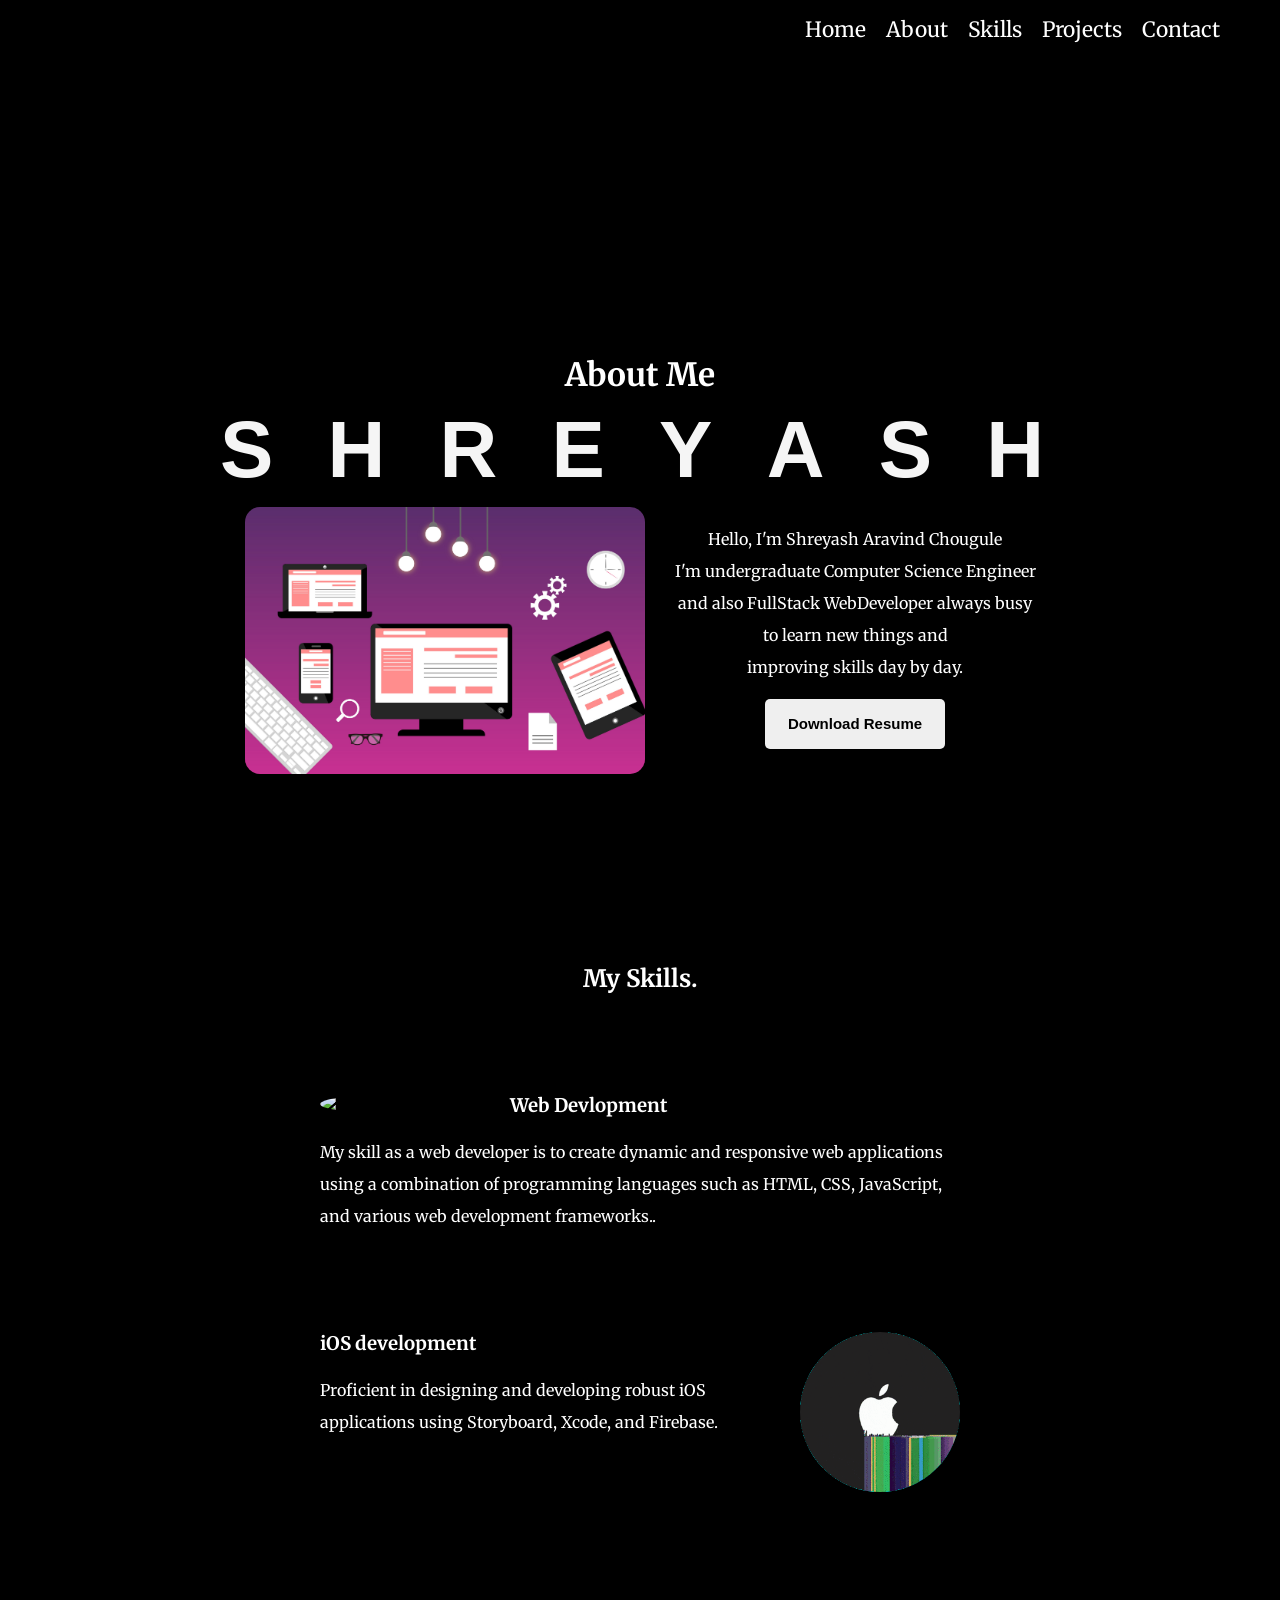
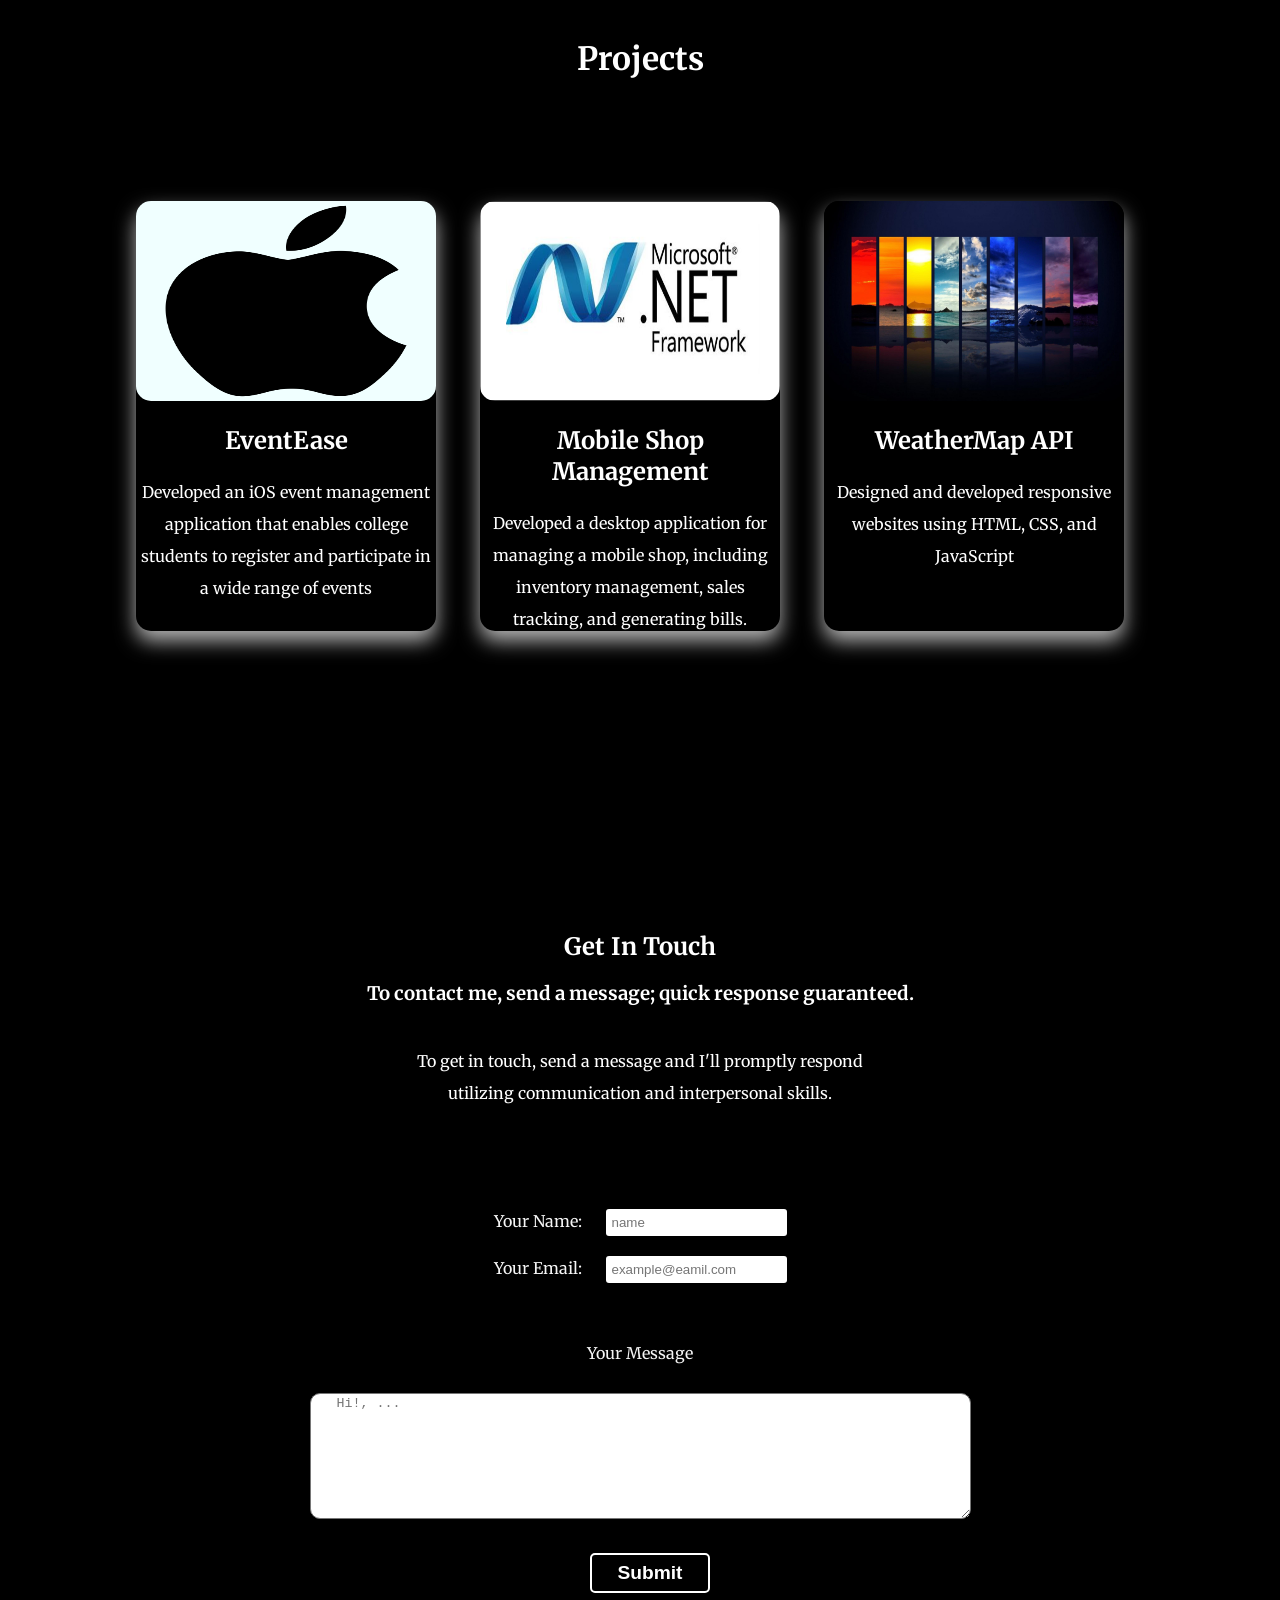
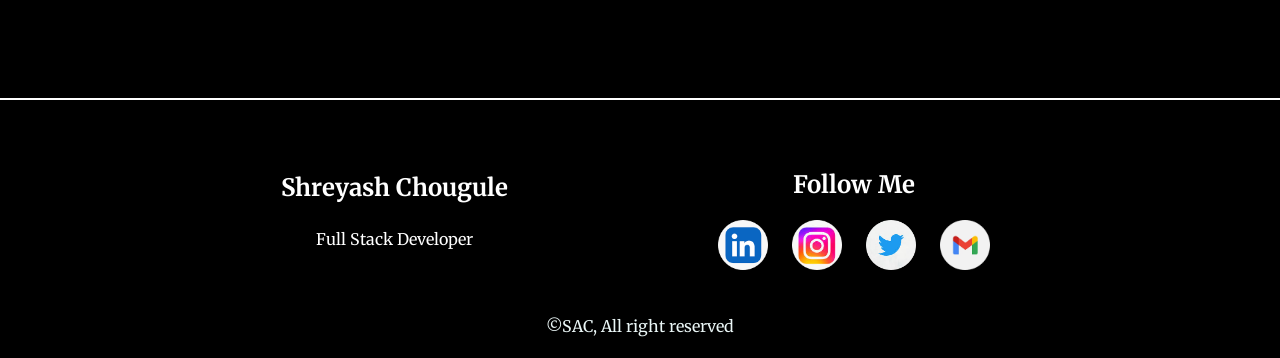
==== index.html @ 2403fd47 "files added" ====
<!DOCTYPE html>
<html lang="en">
<head>
    <meta charset="UTF-8">
    <title>SAC1080</title>
    <link rel="stylesheet" href="styles/styl.css">
    <link rel="icon" href="images/sac.png">
    
    <link rel="preconnect" href="https://fonts.googleapis.com">
<link rel="preconnect" href="https://fonts.gstatic.com" crossorigin>
<link href="https://fonts.googleapis.com/css2?family=Merriweather&family=Montserrat&family=Sacramento&display=swap" rel="stylesheet">
</head>

<body>
 
  <header>
    <div class="headClass">
    <h2 id="headHead">Shreyash</h2>
  <nav>
  <a href="#">Home</a>
  <a href="#aboutME" class="smooth-scroll">About</a>
  <a href="#skills"  class="smooth-scroll">Skills</a>
  <a href="#projects"  class="smooth-scroll"> Projects</a>
  <a href="#contact-me"  class="smooth-scroll">Contact</a>
</nav>
</div>
  </header>

<div class="smoke">
  <section >
    <video src="smoke.mp4" autoplay muted ></video>
    <h1>
        <span>S</span>
        <span>H</span>
        <span>R</span>
        <span>E</span>
        <span>Y</span>
        <span>A</span>
        <span>S</span>
        <span>H</span>
    </h1>
  </section>
</div>

    <div class="middle_container" id="aboutME">
      <div class="aboutme" >
        <h1>About Me</h1>
        <div class="Aboutimgesc ">
          <img  src="images/About_Default.jpg" id="AboutIMG"  alt="About_Default_IMage">
        <div class="btn_para">
          <p>Hello, I'm Shreyash Aravind Chougule <br> I'm undergraduate Computer Science Engineer <br>and also FullStack WebDeveloper always busy <br>to learn new things and <br>improving skills day by day.</p>
          <a href="Resume-Shreyash-Chougule.pdf" download="Resume-Shreyash-Chougule">
            <button type="button" class="btn">Download Resume</button>
          </a>
</div>
</div>
        
      </div>
            

            <div class="skills" id="skills">
              <h2>My Skills.</h2>
              <div class="skill-row">
                <img class="webimg" src="https://i.giphy.com/media/2ikwIgNrmPZICNmRyX/giphy.webp" alt="Web img" width="256px">
                <h3>Web Devlopment</h3>
                <p>My skill as a web developer is to create dynamic and responsive web applications using a combination of programming languages such as HTML, CSS, JavaScript, and various web development frameworks..</p>
              </div>
              <div class="skill-row">
                <img class="iosandroid" src="images/output-onlinegiftools.gif" alt="">
                <h3> iOS development</h3>
                <p>Proficient in designing and developing robust iOS applications using Storyboard, Xcode, and Firebase.</p>
              </div>
            </div>

           <div class="projects" id="projects">
            <h1>Projects</h1>
              <a href="https://github.com/shreyash1080"> <div class="project-container">
              <img src="images/appleLogo.png" alt="apple" class="appleimg">
              <h2>EventEase</h2>
              <p>Developed an iOS event management application that enables college students to register and participate in a wide range of events</p>
              </div>
             </a>

             <a href="https://github.com/shreyash1080"> <div class="project-container">
              <img src="images/net.png" alt="apple" class="appleimg">
              <h2>Mobile Shop Management</h2>
              <p>Developed a desktop application for managing a mobile
                shop, including inventory management, sales tracking, and
                generating bills.</p>
              </div>
             </a>

             <a href="https://shreyash1080.github.io/Weather_API/"> <div class="project-container">
              <img src="images/weather.jpg" alt="apple" class="appleimg">
              <h2>WeatherMap API</h2>
              <p>Designed and developed responsive websites using HTML, CSS, and
                JavaScript</p>
              </div>
             </a>
           </div>
        
           

                   
            <div class="contact-me" id="contact-me">
              <h2>Get In Touch</h2>
              <h3>To contact me, send a message; quick response guaranteed.</h3>
              <p class="contact-messege">To get in touch, send a message and I'll promptly respond utilizing communication and interpersonal skills.</p>
                         <div class = "inputFromUser">
                      <form action="mailto:shreyashchougule1080@gmail.com" method="post" enctype="text/plain">
                      
                      
                      <div class="finputsec">
                        <label>Your Name:</label>
                      <input type="text" 
                             name="your Name" 
                             value=""
                             placeholder="name"><br>
                      <label >Your Email: </label>
                      <input type="email" 
                            name="Your email"
                             value=""
                             placeholder="example@eamil.com"
                             ><br>
                            </div>
                      <label class="yourMes">Your Message</label><br>
                      <textarea 
                      name="Your Message" 
                      rows="8" cols="80"
                      placeholder="   Hi!, ..."
                      ></textarea><br>
                      <input type="submit" name="" class="button-submit"><br>
                  </div>        
            </div>
          
    
     
        </div>

        <footer>

    <div class="bottom_container-top">
    <div class="footer-name">
      <h2>Shreyash Chougule</h2>
      <p>Full Stack Developer</p>
    </div>
      <div class="bottom-container">
        <h2>Follow Me</h2>
        <a href="https://www.linkedin.com/in/shreyash-chougule/"><img src="images/images/linkedin-modified.png" alt="instagram" style="width:50px"></a>
        <a href="https://www.instagram.com/shreyash_chougule_1080/"><img src="images/images/insta-modified.png" alt="instagram"style="width:50px"></a>
        <a href="https://twitter.com/SAC1080"><img src="images/images/twiiter-modified.png" alt="images/instagram" style="width:50px"></a>
        <a href="mailto:shreyashchougule1080@gmail.com?subject=Inquiry&body=Hello%20Shreyash!"><img src="images/images/download-modified.png" alt="gmail" style="width:50px"></a>
                    
                  </div>
                 
    </div>

    <p class="copyright">©SAC, All right reserved</p>

    </footer>

</body>
</html>
---- styles/styl.css ----
body {
    margin: 0;
    text-align: center;
    font-family: 'Merriweather', sans-serif;
    background-color: #000;
    overflow-x: hidden; /* Hide horizontal scrollbar */
}

h1, h2, h3, p {
    color: white;
}


.headClass {
    width: 100%;
    background-color: black;
    display: flex; /* Add flex display to align children horizontally */
    justify-content: space-between; /* Use space-between to separate h2 and nav on opposite ends */
    align-items: center; /* Vertically center align items */
    position: fixed;
    z-index: 1;
}

nav, .headClass {
    font-size: 21px;
    display: flex;
    justify-content: flex-end;
    padding-right: 50px;
}

a {
    color: white;
    font-weight: 400;
    text-decoration: none;
}

nav a:hover {
    font-size: 25px;
    font-weight: 600;
}

#headHead {
    color: white;
    font-family: cursive;
    font-size: 21px;
    margin-right: 870px;
}

.introduction {
    display: flex;
    flex-direction: row-reverse;
    width: 50%;
    margin: 100px auto 100px auto;
    text-align: left;
}


.webtopimg {
    float: left;
    margin-right: 30px;
}

.webimg {
    width: 25%;
    border-radius: 70%;
    float: left;
    margin-right: 30px;
}

.iosandroid {
    border-radius: 200%;
    width: 25%;
    margin-left: 30px;
    float: right;
}


p {
    line-height: 2;
}

.skill-row {
    width: 50%;
    margin: 100px auto 100px auto;
    text-align: left;
}

.intro {
    margin: auto;
    width: 30%;
}

a {
    margin: 10px 10px;
}

.middle_container {
    margin: 100px 0;
}







.contact-messege {
    width: 40%;
    margin: 40px auto 60px; /*top lr bottom*/
}

.copyright {
    color: #EAF6F6;
}


#web-img {
    width: 300px;
}

/*
.btn {

    background: #11cdd4;
   
    background-image: -webkit-linear-gradient(top, #11cdd4, #11999a);
    background-image: -moz-linear-gradient(top, #11cdd4, #11999a);
    background-image: -ms-linear-gradient(top, #11cdd4, #11999a);
    background-image: -o-linear-gradient(top, #11cdd4, #11999a);
    background-image: linear-gradient(to bottom, #11cdd4, #11999a);
    -webkit-border-radius: 28;
    -moz-border-radius: 28;
    border-radius: 28px;
    font-family:'Montsarrat',sans-serif ;
    color: #ffffff;
    
    font-size: 20px;
    padding: 10px 20px 10px 20px;
    margin: auto auto 50px 50px;
    text-decoration: none;
  }
  
  .btn:hover {
    background: #30ec3b;
    background-image: -webkit-linear-gradient(top, #30ec3b, #2bc4ad);
    background-image: -moz-linear-gradient(top, #30ec3b, #2bc4ad);
    background-image: -ms-linear-gradient(top, #30ec3b, #2bc4ad);
    background-image: -o-linear-gradient(top, #30ec3b, #2bc4ad);
    background-image: linear-gradient(to bottom, #30ec3b, #2bc4ad);
    text-decoration: none;   
  }*/

.smoke * {
    margin: 0;
    padding: 0;
    box-sizing: border-box;
}


.smoke video {
    object-fit: cover;
}

.smoke section {
    background: #000;
}

.smoke h1 {
    position: absolute;
    top: 50%;
    transform: translateY(-50%);
    width: 100%;
    text-align: center;
    letter-spacing: 1rem;
    text-transform: uppercase;
    color: #f5f5f5;
    font-size: 5em;
    font-family: sans-serif;
}

    .smoke h1 span {
        display: inline-block;
        animation: animate 1s ease-in-out;
    }

@keyframes animate {
    0% {
        opacity: 0%;
        transform: rotateY(90deg);
        filter: blur(10px);
    }

    100% {
        opacity: 1;
        transform: rotateY(0deg);
        filter: blur(0px);
    }
}

h1 span:nth-child(1) {
    animation-delay: 0.6s;
}

h1 span:nth-child(2) {
    animation-delay: 1s;
}

h1 span:nth-child(3) {
    animation-delay: 1.7s;
}

h1 span:nth-child(4) {
    animation-delay: 2.3s;
}

h1 span:nth-child(5) {
    animation-delay: 2.7s;
}

h1 span:nth-child(6) {
    animation-delay: 3.2s;
}

h1 span:nth-child(7) {
    animation-delay: 3.7s;
}

h1 span:nth-child(8) {
    animation-delay: 4s;
}


.bottom_container-top {
    background-color: #000;
    border: 2px solid white;
    border-width: 2px 0px 0px 0px;
    padding: 50px 0 20px;
    display: flex;
    justify-content: center;
    align-items: center;
}

#AboutIMG {
    width: 400px;
    border-radius: 15px;
    margin-right: 10px;
    margin-right: 30px;
}

.Aboutimgesc {
    display: flex;
    justify-content: center;
    margin-bottom: 90px;
}

.aboutme h1 {
    padding-bottom: 90px;
}

.headClass {
    padding-bottom: 40px;
}

html {
    scroll-behavior: smooth;
}

.btn {
    width: 180px;
    height: 50px;
    border-radius: 5px;
    border: none;
    font-size: 15px;
    font-weight: 700;
}

.projects h1 {
    padding-bottom: 100px;
}

.project-container {
    width: 300px;
    height: 430px;
    border-radius: 15px;
    box-shadow: 0px 10px 20px rgba(255, 255, 255, 0.7);
    display: inline-block;
    vertical-align: top;
    margin-right: 20px;
    margin-bottom: 200px;
}

    /* Add this CSS class to the second project container */
    .project-container:nth-child(2) {
        margin-top: -200px; /* Move the second container up by 40px */
    }

.appleimg {
    width: 300px;
    height: 200px;
    background-color: azure;
    border-radius: 15px;
}

#aboutME, #skills, #projects, .contact-me {
    padding-top: 80px; /* Adjust this value as needed */
}

label {
    color: #f5f5f5;
}

.bottom-container {
    margin-left: 200px;
}

input {
    margin: 0px 0px 5px 20px;
    border-radius: 3px;
    border: none;
}


textarea {
    border-radius: 10px;
}

.button-submit {
    border: 2px solid white;
    border-radius: 5px;
    width: 120px;
    height: 40px;
    background-color: #000;
    color: white;
    font-size: larger;
    font-weight: 700;
}

.finputsec {
    padding: 40px;
}

    .finputsec input[type="text"],
    .finputsec input[type="email"] {
        padding: 6px;
        margin-bottom: 20px;
    }


.inputFromUser textarea {
    margin: 30px;
}
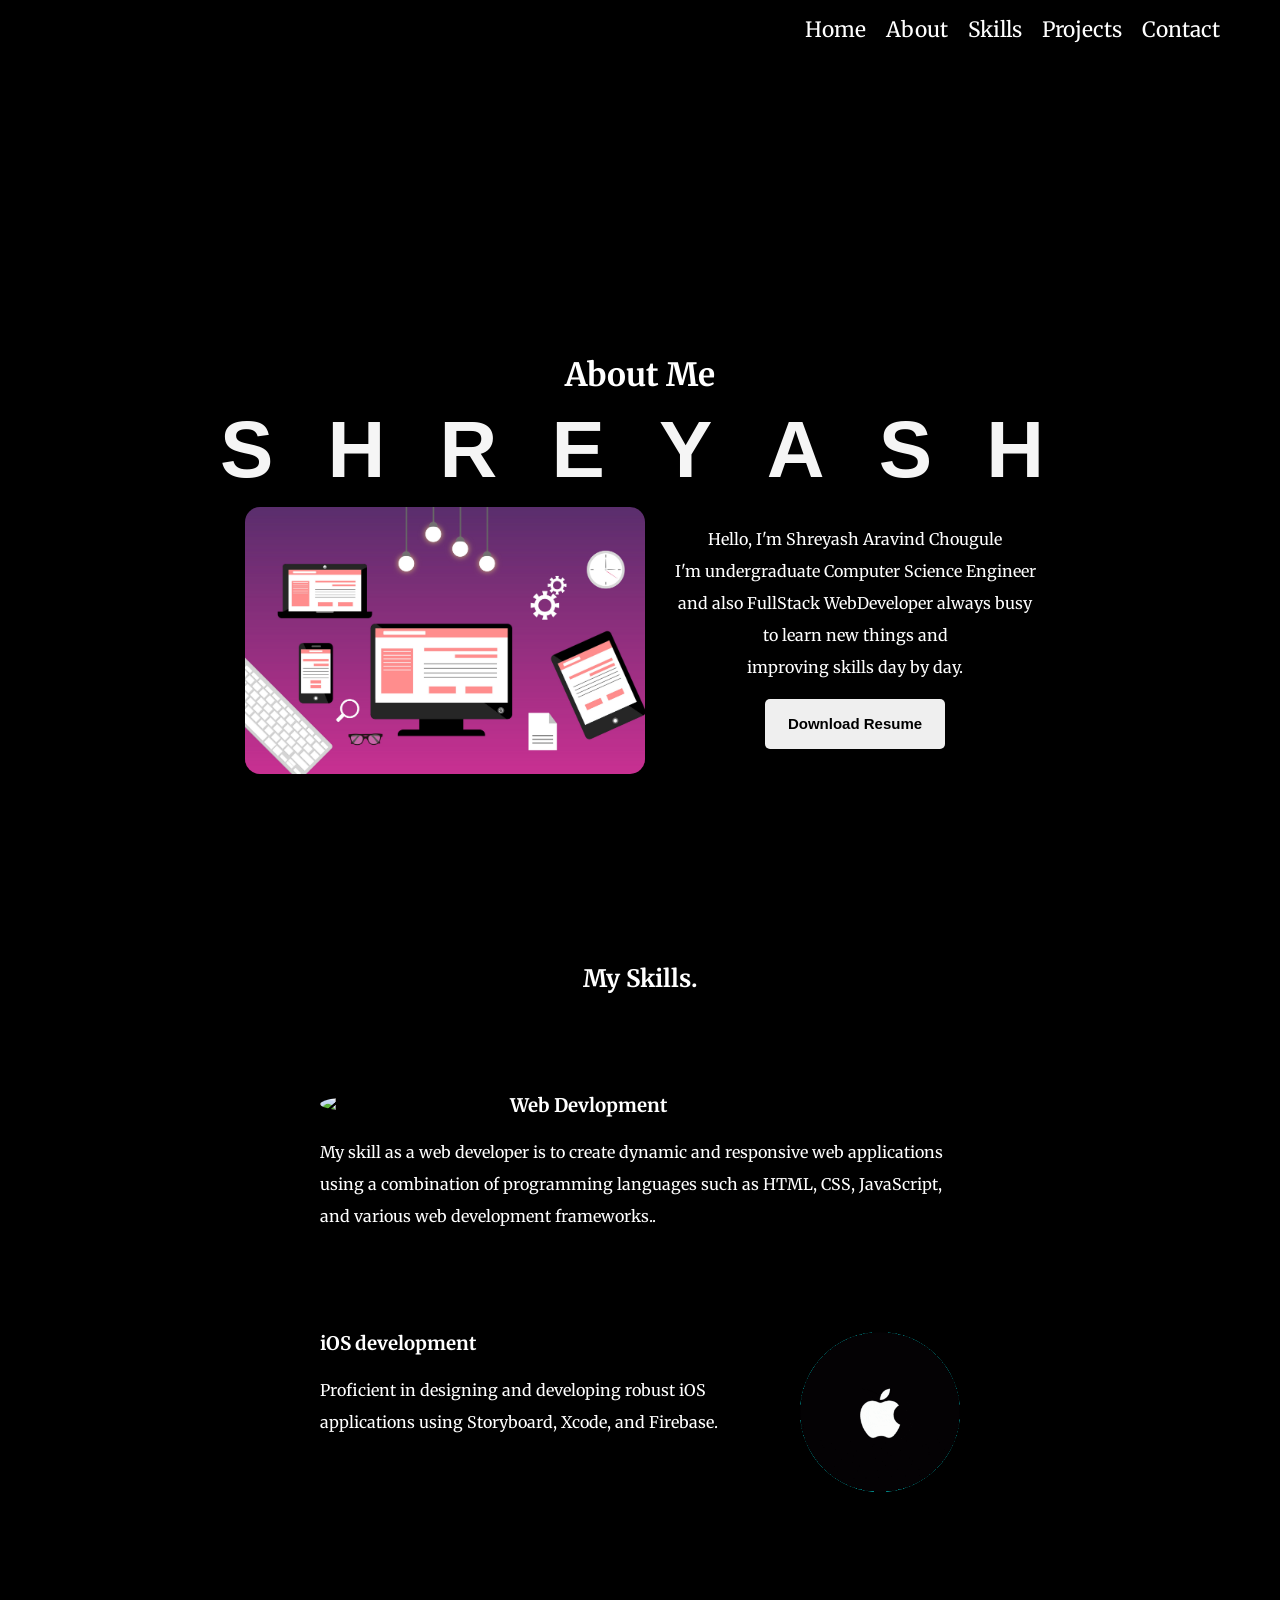
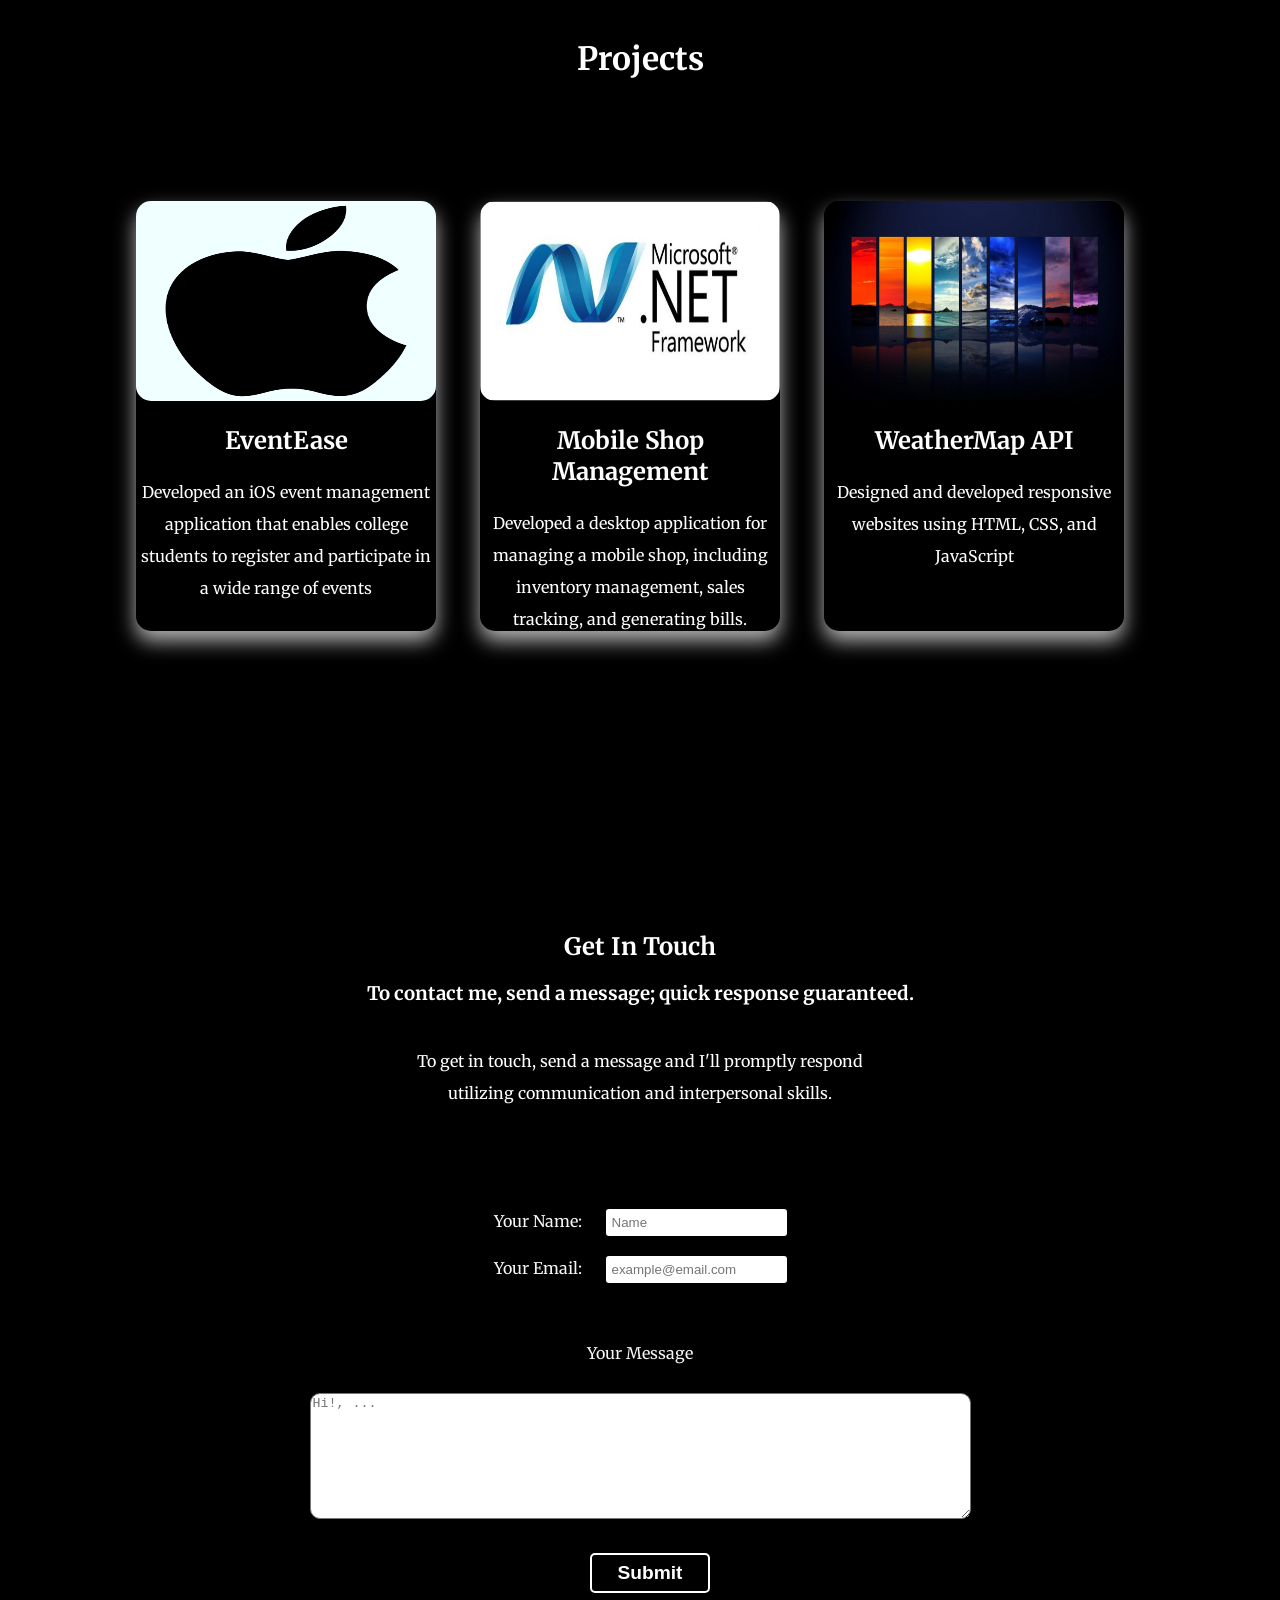
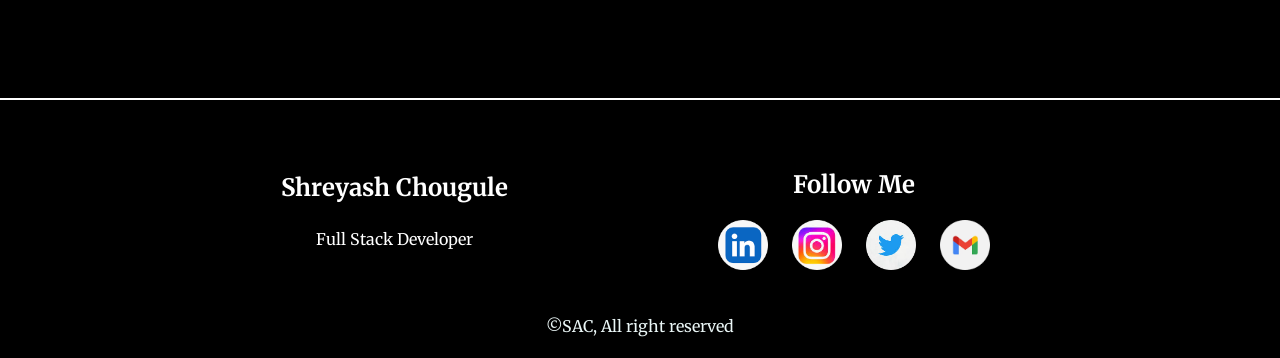
==== commit db887c07: "Update index.html" ====
--- a/index.html
+++ b/index.html
@@ -110,25 +110,22 @@
                       <form action="mailto:shreyashchougule1080@gmail.com" method="post" enctype="text/plain">
                       
                       
-                      <div class="finputsec">
-                        <label>Your Name:</label>
-                      <input type="text" 
-                             name="your Name" 
-                             value=""
-                             placeholder="name"><br>
-                      <label >Your Email: </label>
-                      <input type="email" 
-                            name="Your email"
-                             value=""
-                             placeholder="example@eamil.com"
-                             ><br>
-                            </div>
-                      <label class="yourMes">Your Message</label><br>
-                      <textarea 
-                      name="Your Message" 
-                      rows="8" cols="80"
-                      placeholder="   Hi!, ..."
-                      ></textarea><br>
+                        <div class="finputsec">
+                          <label for="yourName">Your Name:</label>
+                          <input type="text" id="yourName" name="yourName" value="" placeholder="Name"><br>
+                          
+                          <label for="yourEmail">Your Email:</label>
+                          <input type="email" id="yourEmail" name="yourEmail" value="" placeholder="example@email.com"><br>
+                        </div>
+                        
+                        <label class="yourMes" for="yourMessage">Your Message</label><br>
+                        <textarea 
+                          id="yourMessage"
+                          name="yourMessage" 
+                          rows="8" 
+                          cols="80"
+                          placeholder="Hi!, ..."
+                        ></textarea><br>
                       <input type="submit" name="" class="button-submit"><br>
                   </div>        
             </div>
@@ -160,4 +157,4 @@
     </footer>
 
 </body>
-</html>+</html>
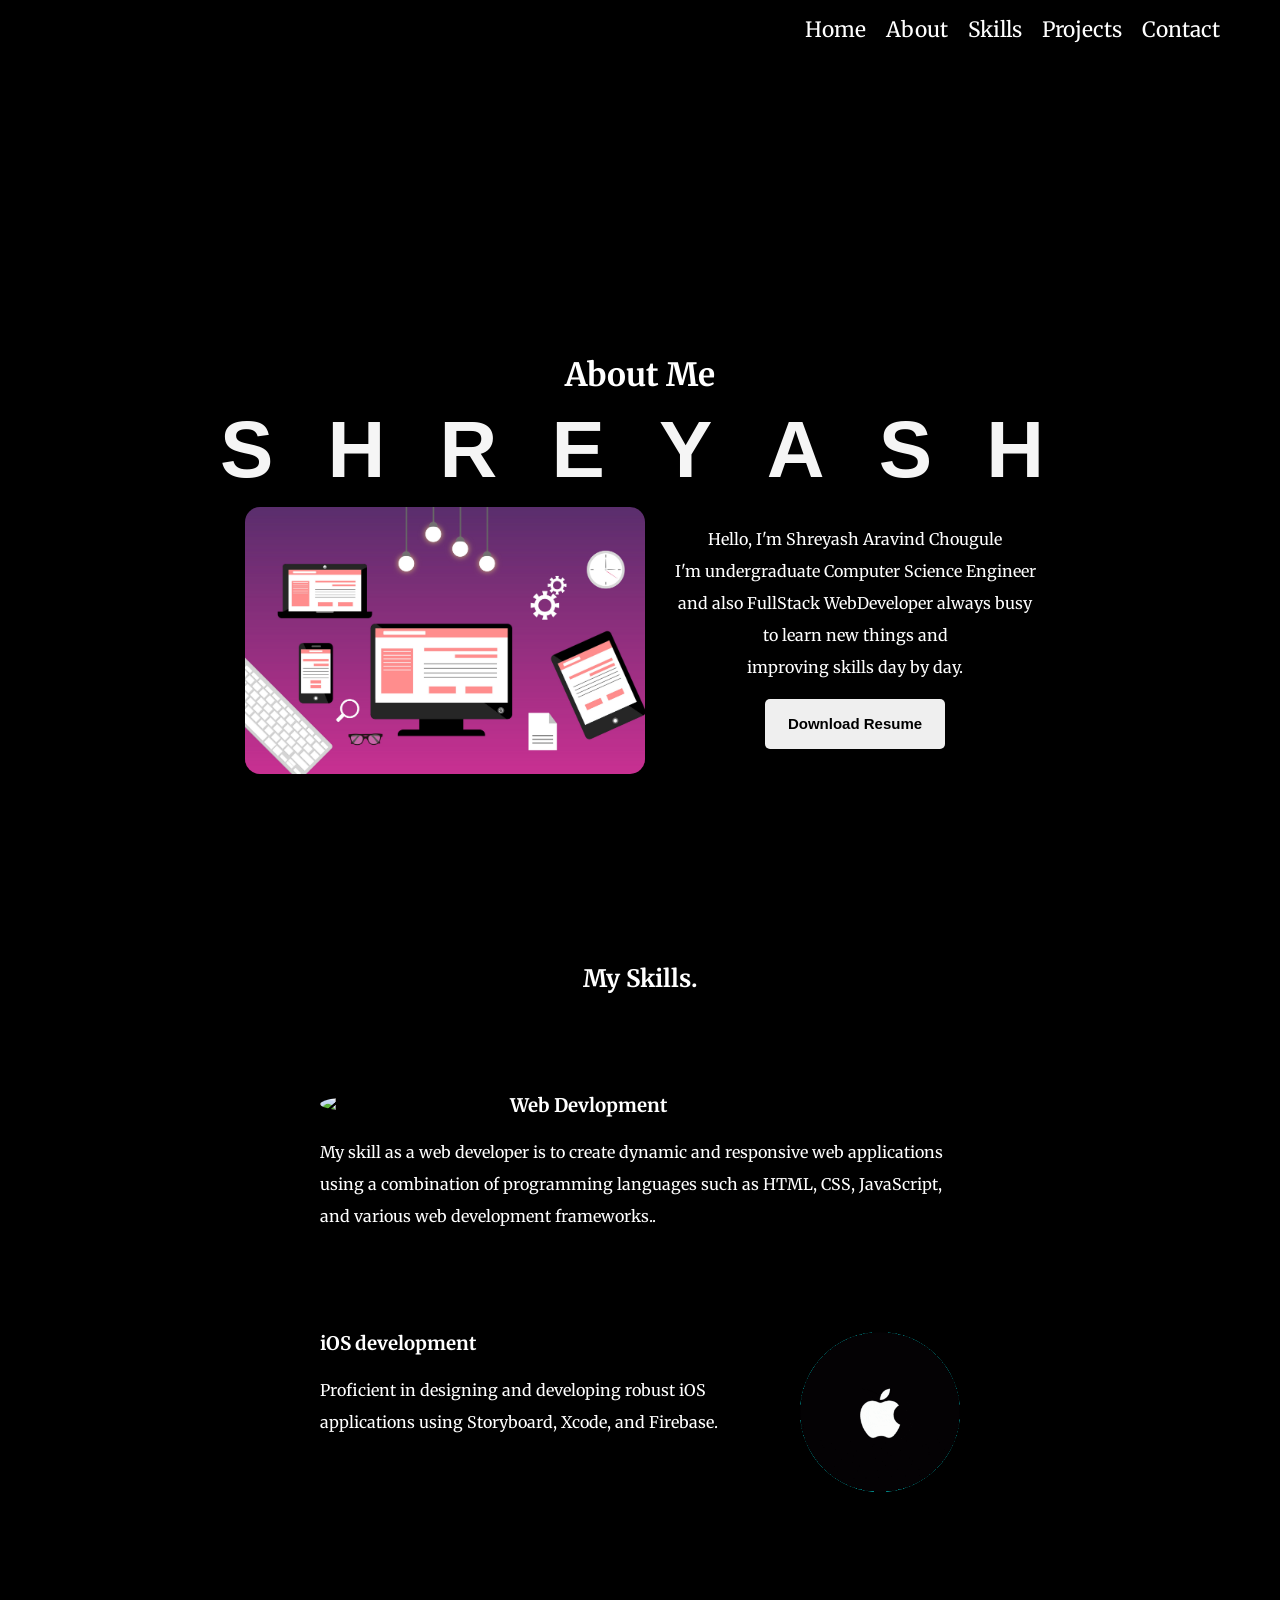
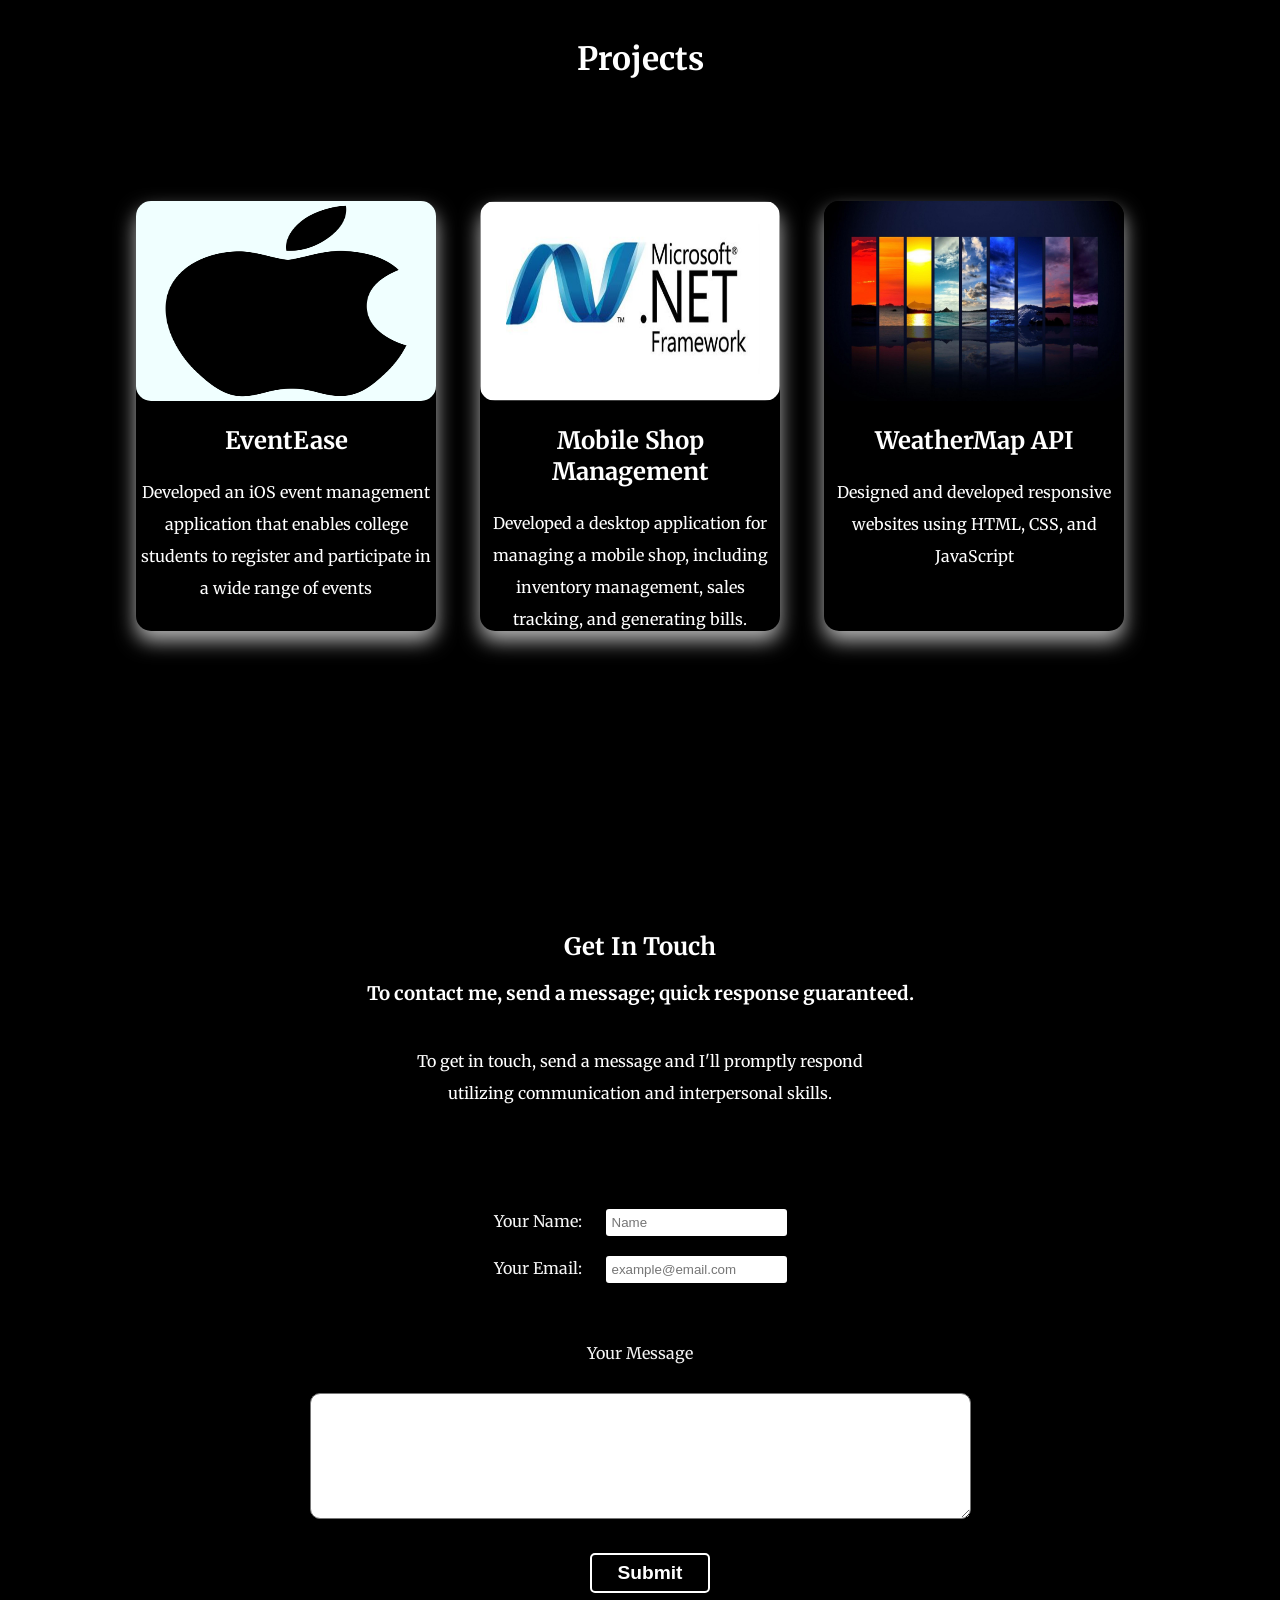
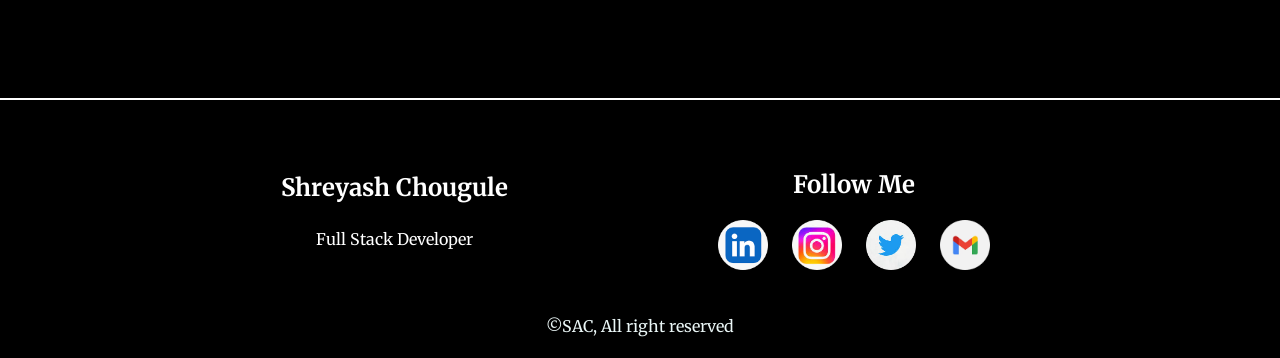
==== commit e45aa5e9: "Update index.html" ====
--- a/index.html
+++ b/index.html
@@ -1,160 +1,240 @@
 <!DOCTYPE html>
 <html lang="en">
-<head>
-    <meta charset="UTF-8">
-    <title>SAC1080</title>
-    <link rel="stylesheet" href="styles/styl.css">
-    <link rel="icon" href="images/sac.png">
-    
-    <link rel="preconnect" href="https://fonts.googleapis.com">
-<link rel="preconnect" href="https://fonts.gstatic.com" crossorigin>
-<link href="https://fonts.googleapis.com/css2?family=Merriweather&family=Montserrat&family=Sacramento&display=swap" rel="stylesheet">
-</head>
+   
+   <head>
+      <meta charset="UTF-8">
+      <title>
+         SAC1080
+      </title>
+      <link rel="stylesheet" href="styles/styl.css">
+      <link rel="icon" href="images/sac.png">
+      <link rel="preconnect" href="https://fonts.googleapis.com">
+      <link rel="preconnect" href="https://fonts.gstatic.com" crossorigin>
+      <link href="https://fonts.googleapis.com/css2?family=Merriweather&family=Montserrat&family=Sacramento&display=swap"
+      rel="stylesheet">
+   </head>
+   
+   <body>
+      <header>
+         <div class="headClass">
+            <h2 id="headHead">
+               Shreyash
+            </h2>
+            <nav>
+               <a href="#">
+                  Home
+               </a>
+               <a href="#aboutME" class="smooth-scroll">
+                  About
+               </a>
+               <a href="#skills" class="smooth-scroll">
+                  Skills
+               </a>
+               <a href="#projects" class="smooth-scroll">
+                  Projects
+               </a>
+               <a href="#contact-me" class="smooth-scroll">
+                  Contact
+               </a>
+            </nav>
+         </div>
+      </header>
+      <div class="smoke">
+         <section>
+            <video src="smoke.mp4" autoplay muted>
+            </video>
+            <h1>
+               <span>
+                  S
+               </span>
+               <span>
+                  H
+               </span>
+               <span>
+                  R
+               </span>
+               <span>
+                  E
+               </span>
+               <span>
+                  Y
+               </span>
+               <span>
+                  A
+               </span>
+               <span>
+                  S
+               </span>
+               <span>
+                  H
+               </span>
+            </h1>
+         </section>
+      </div>
+      <div class="middle_container" id="aboutME">
+         <div class="aboutme">
+            <h1>
+               About Me
+            </h1>
+            <div class="Aboutimgesc ">
+               <img src="images/About_Default.jpg" id="AboutIMG" alt="About_Default_IMage">
+               <div class="btn_para">
+                  <p>
+                     Hello, I'm Shreyash Aravind Chougule
+                     <br>
+                     I'm undergraduate Computer Science Engineer
+                     <br>
+                     and also FullStack WebDeveloper always busy
+                     <br>
+                     to learn new things and
+                     <br>
+                     improving skills day by day.
+                  </p>
+                  <a href="Resume-Shreyash-Chougule.pdf" download="Resume-Shreyash-Chougule">
+                     <button type="button" class="btn">
+                        Download Resume
+                     </button>
+                  </a>
+               </div>
+            </div>
+         </div>
+         <div class="skills" id="skills">
+            <h2>
+               My Skills.
+            </h2>
+            <div class="skill-row">
+               <img class="webimg" src="https://i.giphy.com/media/2ikwIgNrmPZICNmRyX/giphy.webp"
+               alt="Web img" width="256px">
+               <h3>
+                  Web Devlopment
+               </h3>
+               <p>
+                  My skill as a web developer is to create dynamic and responsive web applications
+                  using a combination of programming languages such as HTML, CSS, JavaScript,
+                  and various web development frameworks..
+               </p>
+            </div>
+            <div class="skill-row">
+               <img class="iosandroid" src="images/output-onlinegiftools.gif" alt="">
+               <h3>
+                  iOS development
+               </h3>
+               <p>
+                  Proficient in designing and developing robust iOS applications using Storyboard,
+                  Xcode, and Firebase.
+               </p>
+            </div>
+         </div>
+         <div class="projects" id="projects">
+            <h1>
+               Projects
+            </h1>
+            <a href="https://github.com/shreyash1080">
+               <div class="project-container">
+                  <img src="images/appleLogo.png" alt="apple" class="appleimg">
+                  <h2>
+                     EventEase
+                  </h2>
+                  <p>
+                     Developed an iOS event management application that enables college students
+                     to register and participate in a wide range of events
+                  </p>
+               </div>
+            </a>
+            <a href="https://github.com/shreyash1080">
+               <div class="project-container">
+                  <img src="images/net.png" alt="apple" class="appleimg">
+                  <h2>
+                     Mobile Shop Management
+                  </h2>
+                  <p>
+                     Developed a desktop application for managing a mobile shop, including
+                     inventory management, sales tracking, and generating bills.
+                  </p>
+               </div>
+            </a>
+            <a href="https://shreyash1080.github.io/Weather_API/">
+               <div class="project-container">
+                  <img src="images/weather.jpg" alt="apple" class="appleimg">
+                  <h2>
+                     WeatherMap API
+                  </h2>
+                  <p>
+                     Designed and developed responsive websites using HTML, CSS, and JavaScript
+                  </p>
+               </div>
+            </a>
+         </div>
+         <div class="contact-me" id="contact-me">
+            <h2>
+               Get In Touch
+            </h2>
+            <h3>
+               To contact me, send a message; quick response guaranteed.
+            </h3>
+            <p class="contact-messege">
+               To get in touch, send a message and I'll promptly respond utilizing communication
+               and interpersonal skills.
+            </p>
+            <div class="inputFromUser">
+               <form action="mailto:shreyashchougule1080@gmail.com" method="post" enctype="text/plain"
+               autocomplete="on">
+                  <div class="finputsec">
+                     <label for="yourName">
+                        Your Name:
+                     </label>
+                     <input type="text" id="yourName" name="yourName" value="" placeholder="Name">
+                     <br>
+                     <label for="yourEmail">
+                        Your Email:
+                     </label>
+                     <input type="email" id="yourEmail" name="yourEmail" value="" placeholder="example@email.com">
+                     <br>
+                  </div>
+                  <label class="yourMes" for="yourMessage">
+                     Your Message
+                  </label>
+                  <br>
+                  <textarea id="yourMessage" name="yourMessage" rows="8" cols="80" placeholder="Hi!, ...">
+                  </textarea>
+                  <br>
+                  <input type="submit" name="" class="button-submit">
+                  <br>
+            </div>
+         </div>
+      </div>
+      <footer>
+         <div class="bottom_container-top">
+            <div class="footer-name">
+               <h2>
+                  Shreyash Chougule
+               </h2>
+               <p>
+                  Full Stack Developer
+               </p>
+            </div>
+            <div class="bottom-container">
+               <h2>
+                  Follow Me
+               </h2>
+               <a href="https://www.linkedin.com/in/shreyash-chougule/">
+                  <img src="images/images/linkedin-modified.png" alt="instagram" style="width:50px">
+               </a>
+               <a href="https://www.instagram.com/shreyash_chougule_1080/">
+                  <img src="images/images/insta-modified.png" alt="instagram" style="width:50px">
+               </a>
+               <a href="https://twitter.com/SAC1080">
+                  <img src="images/images/twiiter-modified.png" alt="images/instagram" style="width:50px">
+               </a>
+               <a href="mailto:shreyashchougule1080@gmail.com?subject=Inquiry&body=Hello%20Shreyash!">
+                  <img src="images/images/download-modified.png" alt="gmail" style="width:50px">
+               </a>
+            </div>
+         </div>
+         <p class="copyright">
+            ©SAC, All right reserved
+         </p>
+      </footer>
+   </body>
 
-<body>
- 
-  <header>
-    <div class="headClass">
-    <h2 id="headHead">Shreyash</h2>
-  <nav>
-  <a href="#">Home</a>
-  <a href="#aboutME" class="smooth-scroll">About</a>
-  <a href="#skills"  class="smooth-scroll">Skills</a>
-  <a href="#projects"  class="smooth-scroll"> Projects</a>
-  <a href="#contact-me"  class="smooth-scroll">Contact</a>
-</nav>
-</div>
-  </header>
-
-<div class="smoke">
-  <section >
-    <video src="smoke.mp4" autoplay muted ></video>
-    <h1>
-        <span>S</span>
-        <span>H</span>
-        <span>R</span>
-        <span>E</span>
-        <span>Y</span>
-        <span>A</span>
-        <span>S</span>
-        <span>H</span>
-    </h1>
-  </section>
-</div>
-
-    <div class="middle_container" id="aboutME">
-      <div class="aboutme" >
-        <h1>About Me</h1>
-        <div class="Aboutimgesc ">
-          <img  src="images/About_Default.jpg" id="AboutIMG"  alt="About_Default_IMage">
-        <div class="btn_para">
-          <p>Hello, I'm Shreyash Aravind Chougule <br> I'm undergraduate Computer Science Engineer <br>and also FullStack WebDeveloper always busy <br>to learn new things and <br>improving skills day by day.</p>
-          <a href="Resume-Shreyash-Chougule.pdf" download="Resume-Shreyash-Chougule">
-            <button type="button" class="btn">Download Resume</button>
-          </a>
-</div>
-</div>
-        
-      </div>
-            
-
-            <div class="skills" id="skills">
-              <h2>My Skills.</h2>
-              <div class="skill-row">
-                <img class="webimg" src="https://i.giphy.com/media/2ikwIgNrmPZICNmRyX/giphy.webp" alt="Web img" width="256px">
-                <h3>Web Devlopment</h3>
-                <p>My skill as a web developer is to create dynamic and responsive web applications using a combination of programming languages such as HTML, CSS, JavaScript, and various web development frameworks..</p>
-              </div>
-              <div class="skill-row">
-                <img class="iosandroid" src="images/output-onlinegiftools.gif" alt="">
-                <h3> iOS development</h3>
-                <p>Proficient in designing and developing robust iOS applications using Storyboard, Xcode, and Firebase.</p>
-              </div>
-            </div>
-
-           <div class="projects" id="projects">
-            <h1>Projects</h1>
-              <a href="https://github.com/shreyash1080"> <div class="project-container">
-              <img src="images/appleLogo.png" alt="apple" class="appleimg">
-              <h2>EventEase</h2>
-              <p>Developed an iOS event management application that enables college students to register and participate in a wide range of events</p>
-              </div>
-             </a>
-
-             <a href="https://github.com/shreyash1080"> <div class="project-container">
-              <img src="images/net.png" alt="apple" class="appleimg">
-              <h2>Mobile Shop Management</h2>
-              <p>Developed a desktop application for managing a mobile
-                shop, including inventory management, sales tracking, and
-                generating bills.</p>
-              </div>
-             </a>
-
-             <a href="https://shreyash1080.github.io/Weather_API/"> <div class="project-container">
-              <img src="images/weather.jpg" alt="apple" class="appleimg">
-              <h2>WeatherMap API</h2>
-              <p>Designed and developed responsive websites using HTML, CSS, and
-                JavaScript</p>
-              </div>
-             </a>
-           </div>
-        
-           
-
-                   
-            <div class="contact-me" id="contact-me">
-              <h2>Get In Touch</h2>
-              <h3>To contact me, send a message; quick response guaranteed.</h3>
-              <p class="contact-messege">To get in touch, send a message and I'll promptly respond utilizing communication and interpersonal skills.</p>
-                         <div class = "inputFromUser">
-                      <form action="mailto:shreyashchougule1080@gmail.com" method="post" enctype="text/plain">
-                      
-                      
-                        <div class="finputsec">
-                          <label for="yourName">Your Name:</label>
-                          <input type="text" id="yourName" name="yourName" value="" placeholder="Name"><br>
-                          
-                          <label for="yourEmail">Your Email:</label>
-                          <input type="email" id="yourEmail" name="yourEmail" value="" placeholder="example@email.com"><br>
-                        </div>
-                        
-                        <label class="yourMes" for="yourMessage">Your Message</label><br>
-                        <textarea 
-                          id="yourMessage"
-                          name="yourMessage" 
-                          rows="8" 
-                          cols="80"
-                          placeholder="Hi!, ..."
-                        ></textarea><br>
-                      <input type="submit" name="" class="button-submit"><br>
-                  </div>        
-            </div>
-          
-    
-     
-        </div>
-
-        <footer>
-
-    <div class="bottom_container-top">
-    <div class="footer-name">
-      <h2>Shreyash Chougule</h2>
-      <p>Full Stack Developer</p>
-    </div>
-      <div class="bottom-container">
-        <h2>Follow Me</h2>
-        <a href="https://www.linkedin.com/in/shreyash-chougule/"><img src="images/images/linkedin-modified.png" alt="instagram" style="width:50px"></a>
-        <a href="https://www.instagram.com/shreyash_chougule_1080/"><img src="images/images/insta-modified.png" alt="instagram"style="width:50px"></a>
-        <a href="https://twitter.com/SAC1080"><img src="images/images/twiiter-modified.png" alt="images/instagram" style="width:50px"></a>
-        <a href="mailto:shreyashchougule1080@gmail.com?subject=Inquiry&body=Hello%20Shreyash!"><img src="images/images/download-modified.png" alt="gmail" style="width:50px"></a>
-                    
-                  </div>
-                 
-    </div>
-
-    <p class="copyright">©SAC, All right reserved</p>
-
-    </footer>
-
-</body>
 </html>
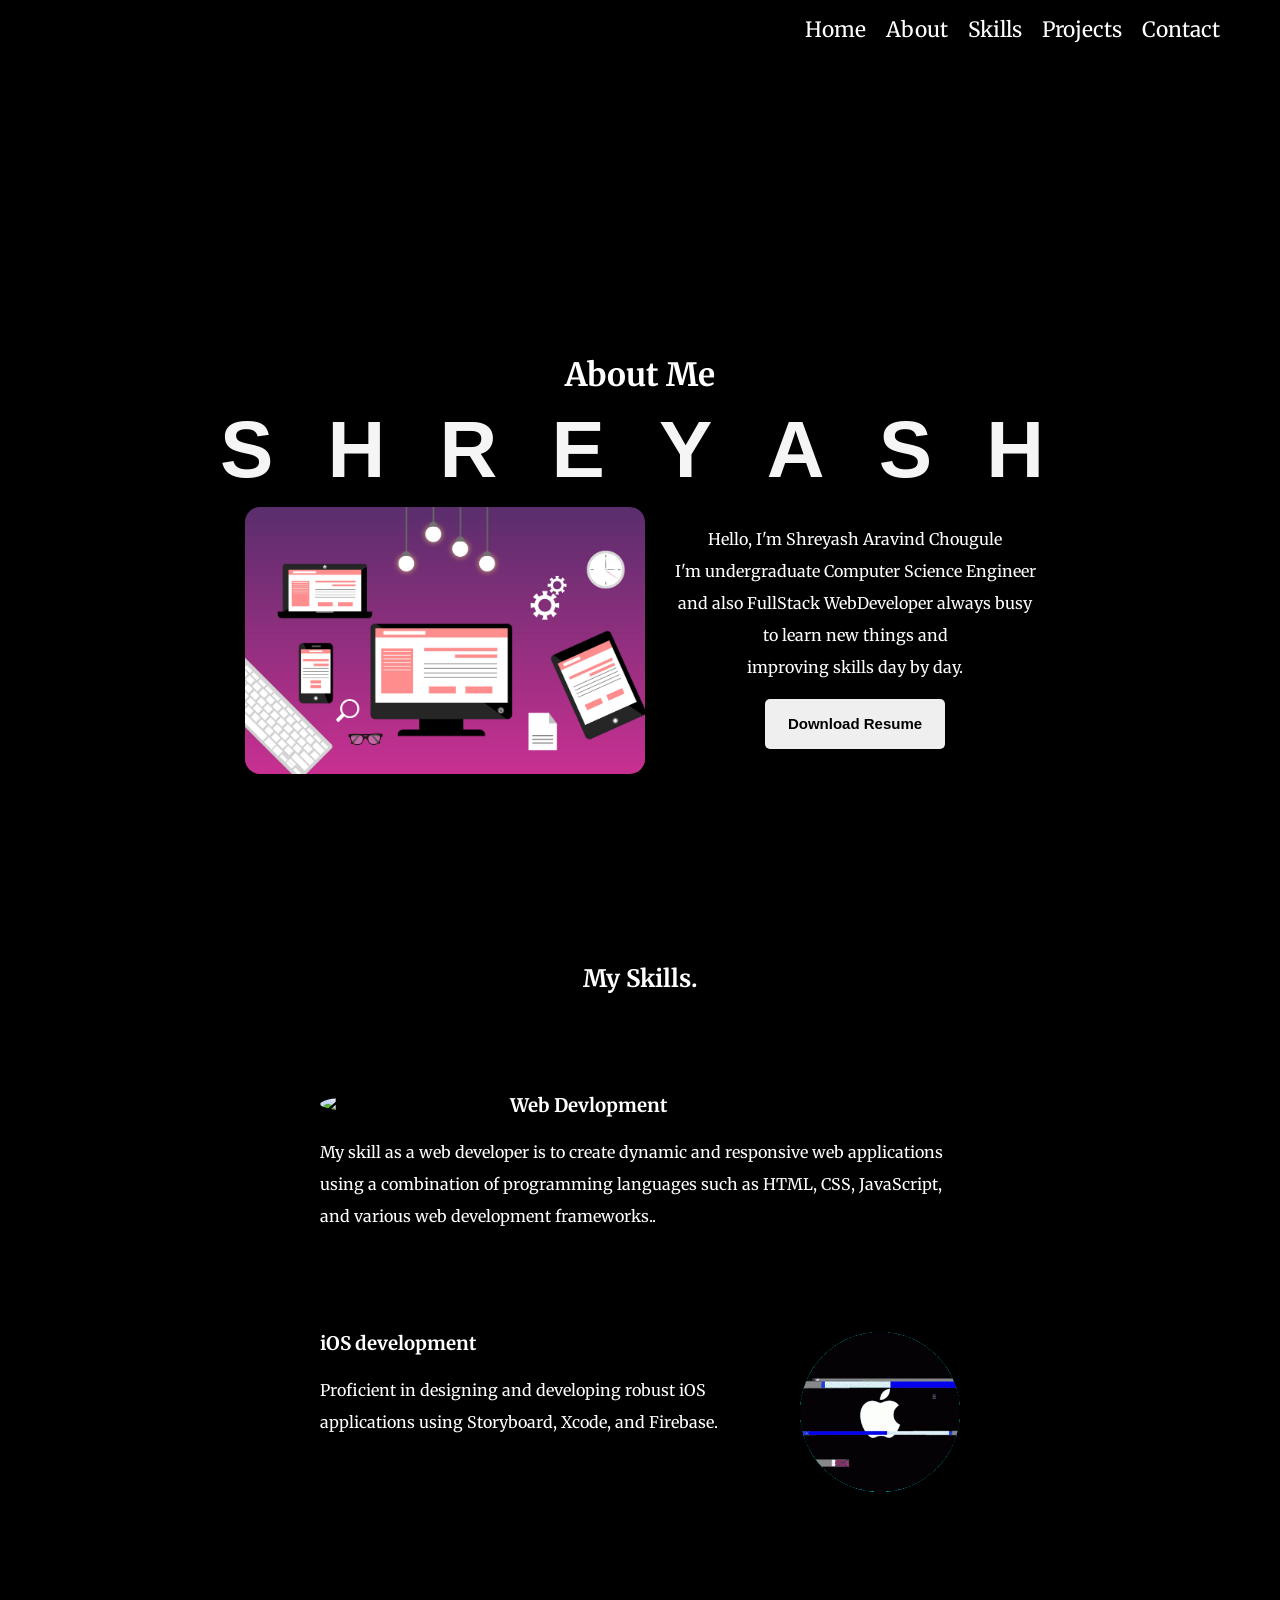
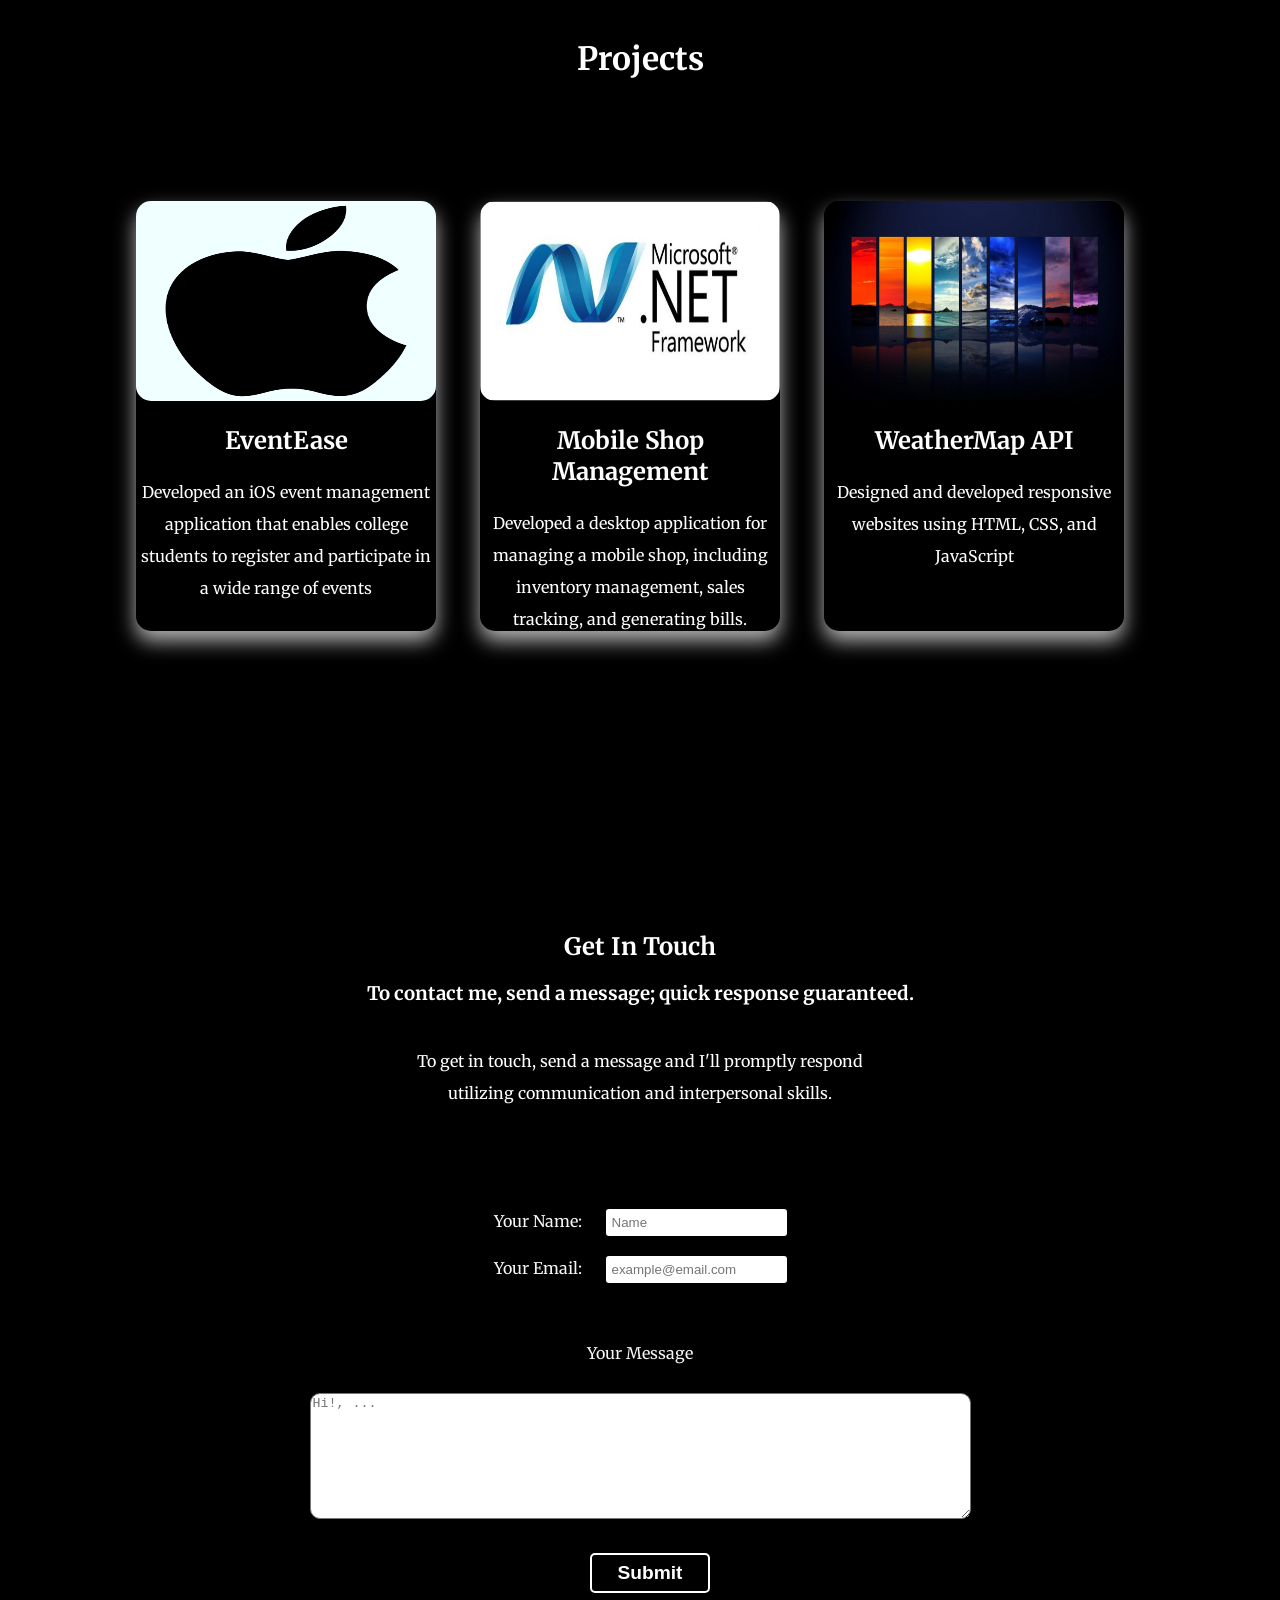
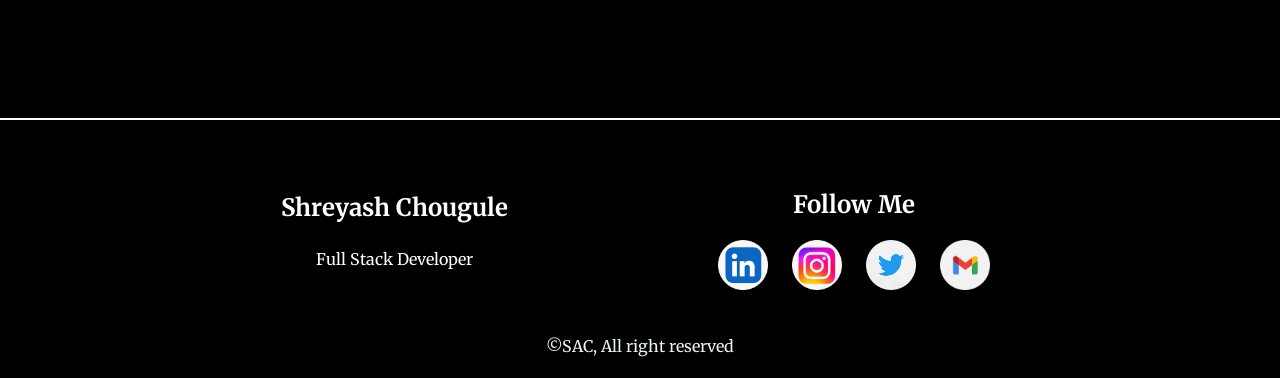
==== commit 5f0ef6bd: "Update index.html" ====
--- a/index.html
+++ b/index.html
@@ -177,28 +177,21 @@
                and interpersonal skills.
             </p>
             <div class="inputFromUser">
-               <form action="mailto:shreyashchougule1080@gmail.com" method="post" enctype="text/plain"
-               autocomplete="on">
-                  <div class="finputsec">
-                     <label for="yourName">
-                        Your Name:
-                     </label>
-                     <input type="text" id="yourName" name="yourName" value="" placeholder="Name">
-                     <br>
-                     <label for="yourEmail">
-                        Your Email:
-                     </label>
-                     <input type="email" id="yourEmail" name="yourEmail" value="" placeholder="example@email.com">
-                     <br>
-                  </div>
-                  <label class="yourMes" for="yourMessage">
-                     Your Message
-                  </label>
-                  <br>
-                  <textarea id="yourMessage" name="yourMessage" rows="8" cols="80" placeholder="Hi!, ...">
-                  </textarea>
-                  <br>
-                  <input type="submit" name="" class="button-submit">
+             <form action="mailto:shreyashchougule1080@gmail.com" method="post" enctype="text/plain" autocomplete="on">
+   <div class="finputsec">
+      <label for="yourName">Your Name:</label>
+      <input type="text" id="yourName" name="yourName" value="" placeholder="Name">
+      <br>
+      <label for="yourEmail">Your Email:</label>
+      <input type="email" id="yourEmail" name="yourEmail" value="" placeholder="example@email.com">
+      <br>
+   </div>
+   <label class="yourMes" for="yourMessage">Your Message</label>
+   <br>
+   <textarea id="yourMessage" name="yourMessage" rows="8" cols="80" placeholder="Hi!, ..."></textarea>
+   <br>
+   <input type="submit" name="" class="button-submit">
+</form>
                   <br>
             </div>
          </div>
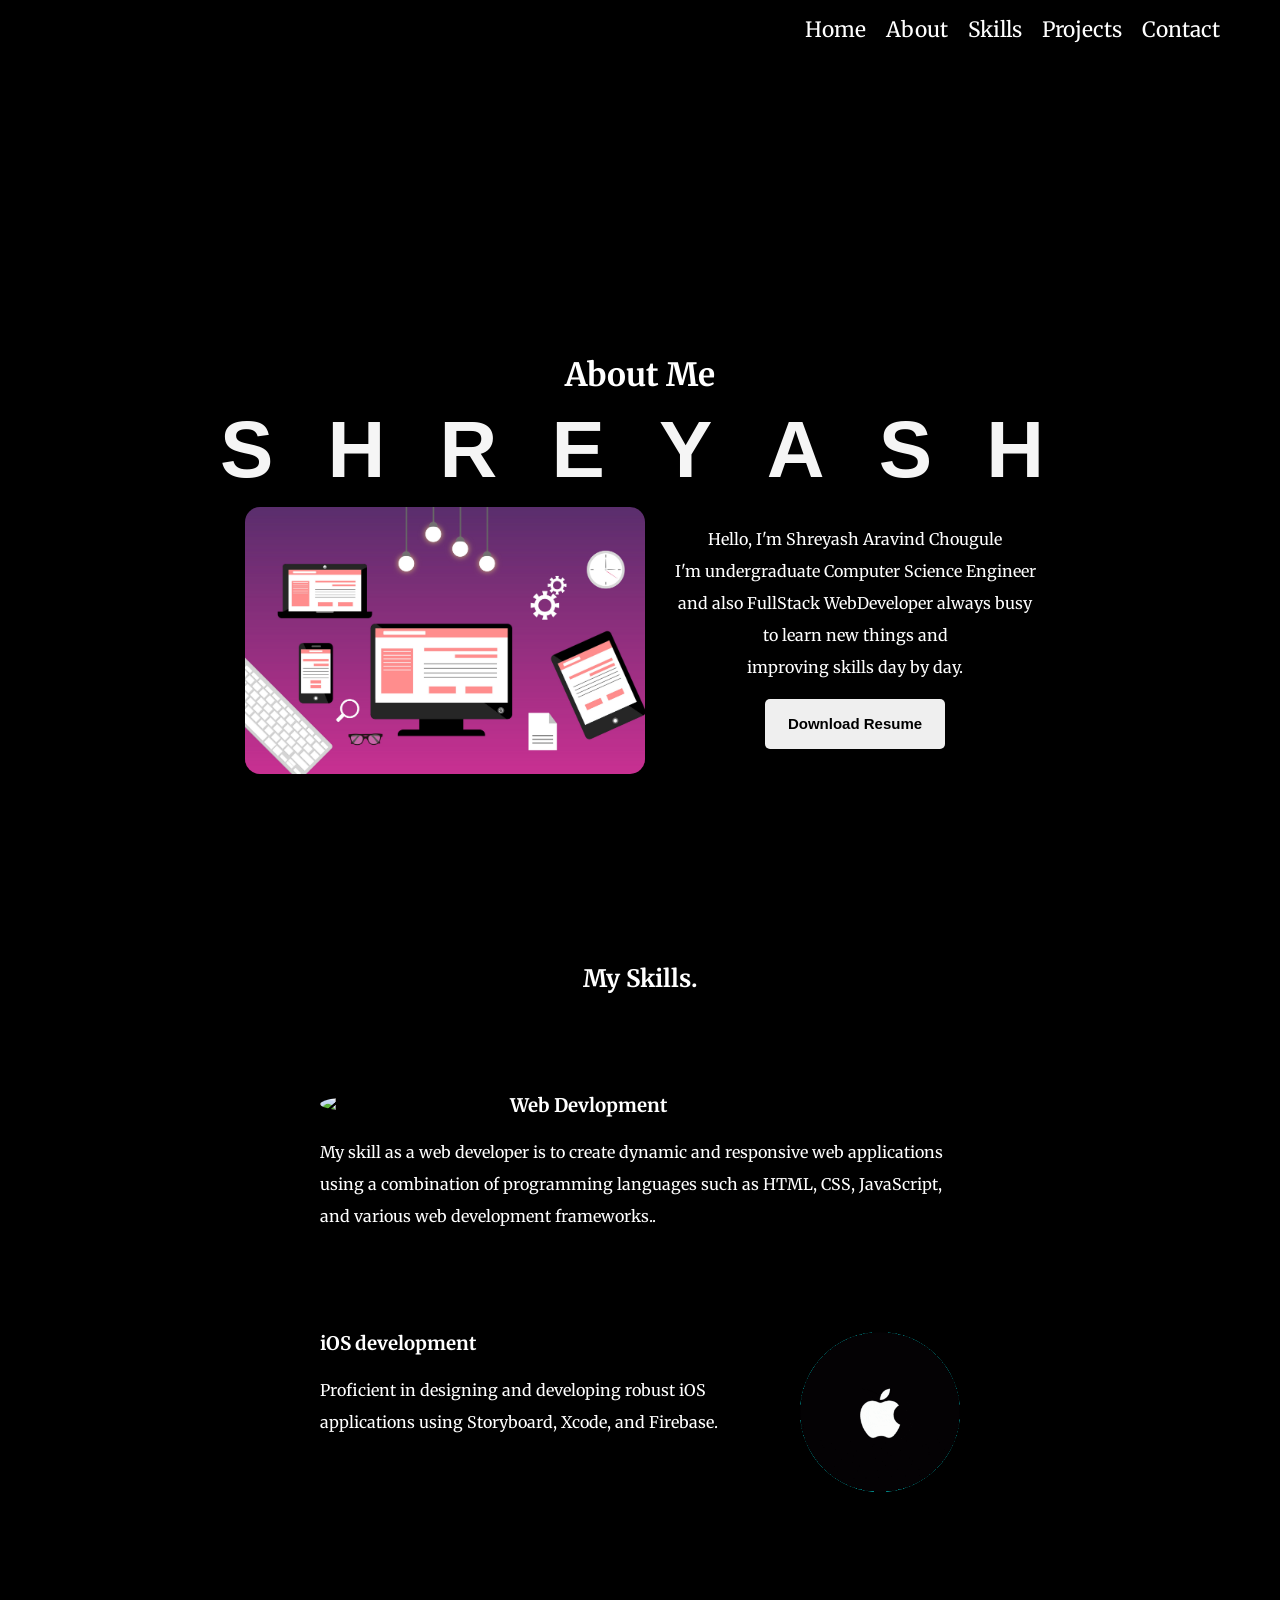
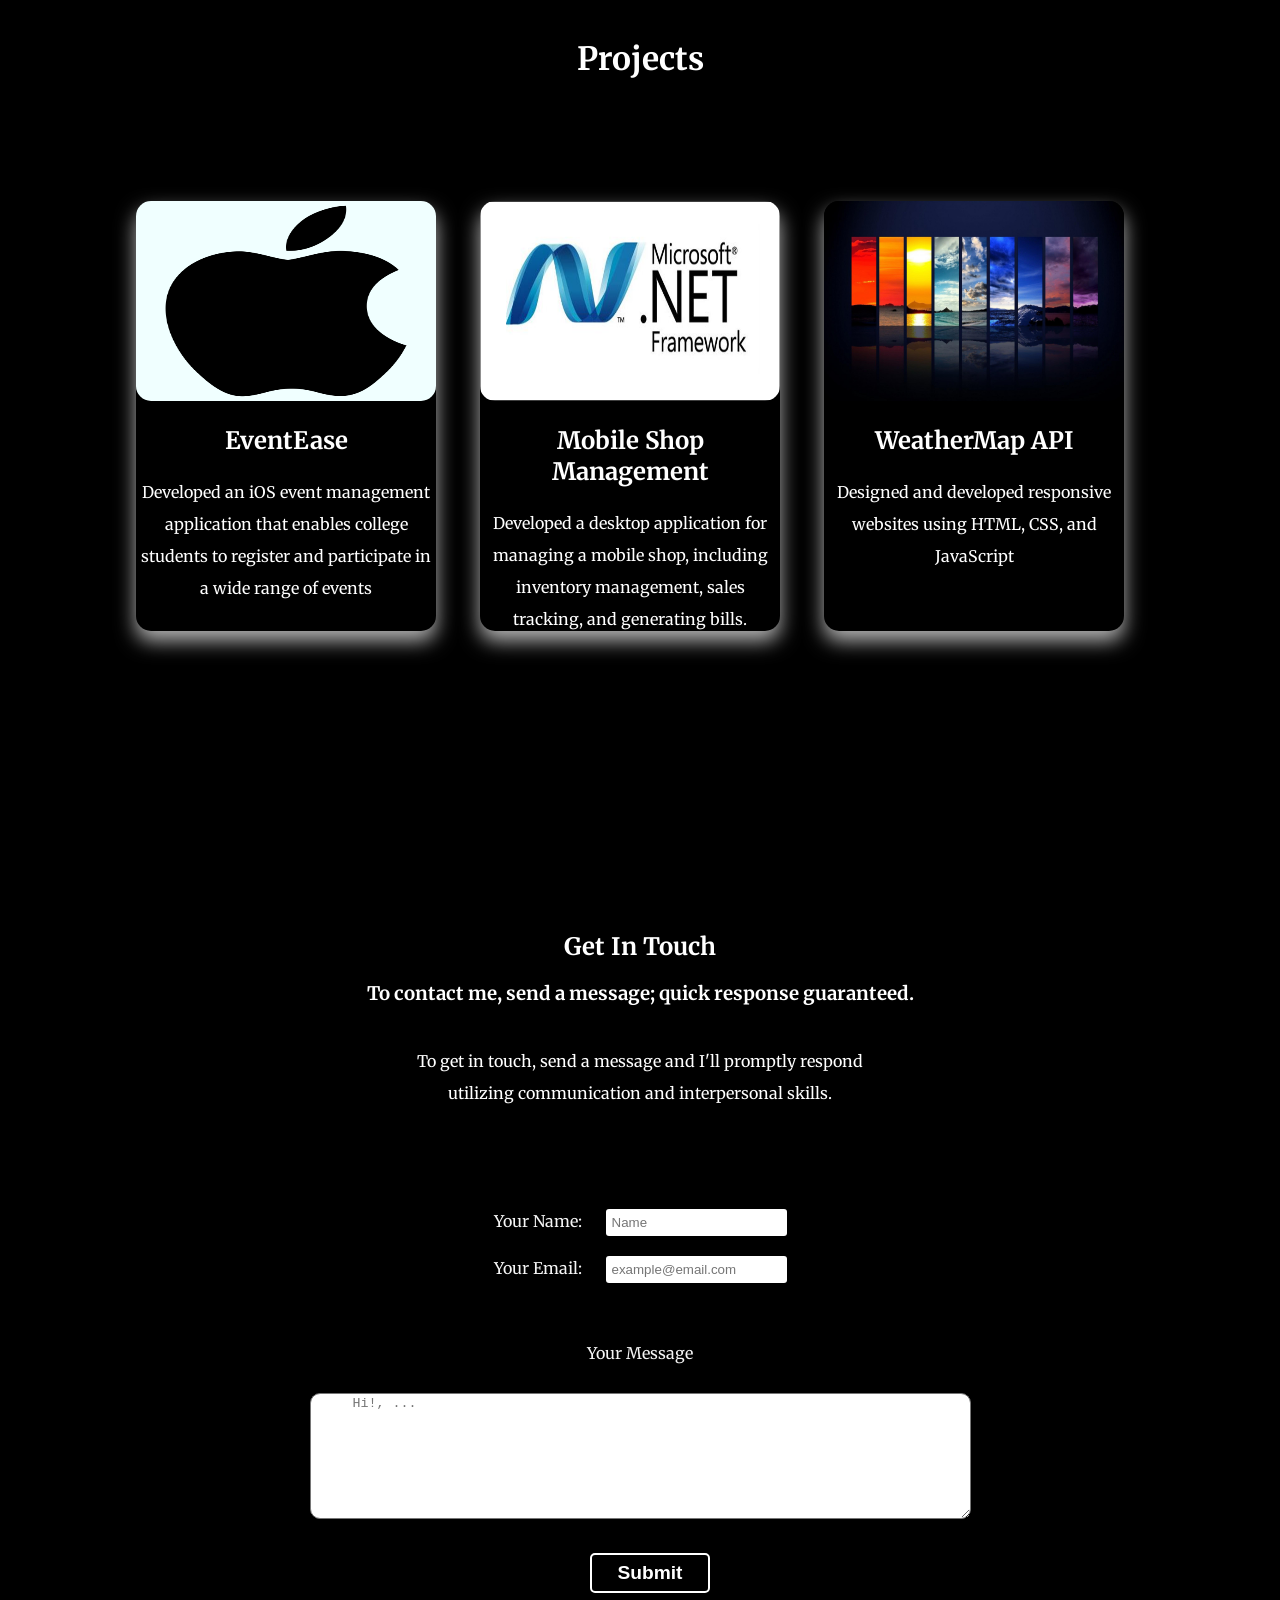
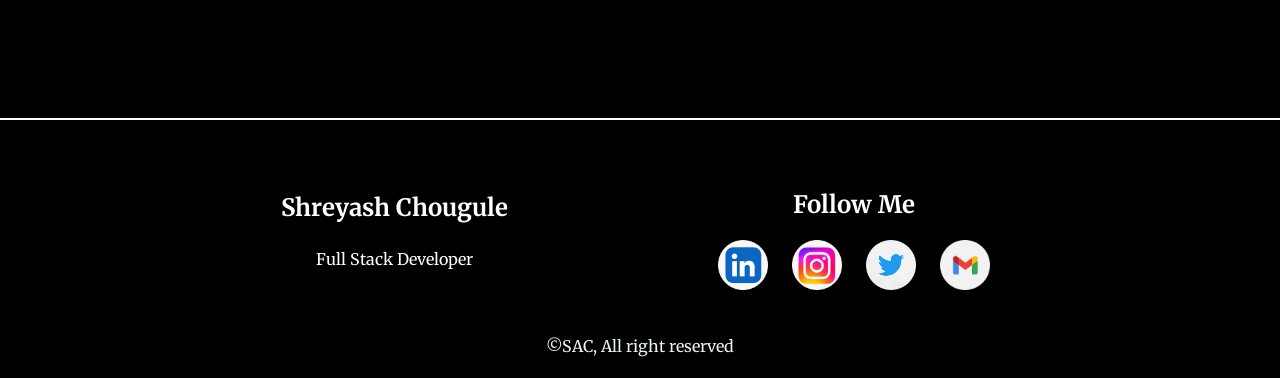
==== commit c833d981: "Update index.html" ====
--- a/index.html
+++ b/index.html
@@ -188,7 +188,7 @@
    </div>
    <label class="yourMes" for="yourMessage">Your Message</label>
    <br>
-   <textarea id="yourMessage" name="yourMessage" rows="8" cols="80" placeholder="Hi!, ..."></textarea>
+   <textarea id="yourMessage" name="yourMessage" rows="8" cols="80" placeholder="     Hi!, ..."></textarea>
    <br>
    <input type="submit" name="" class="button-submit">
 </form>
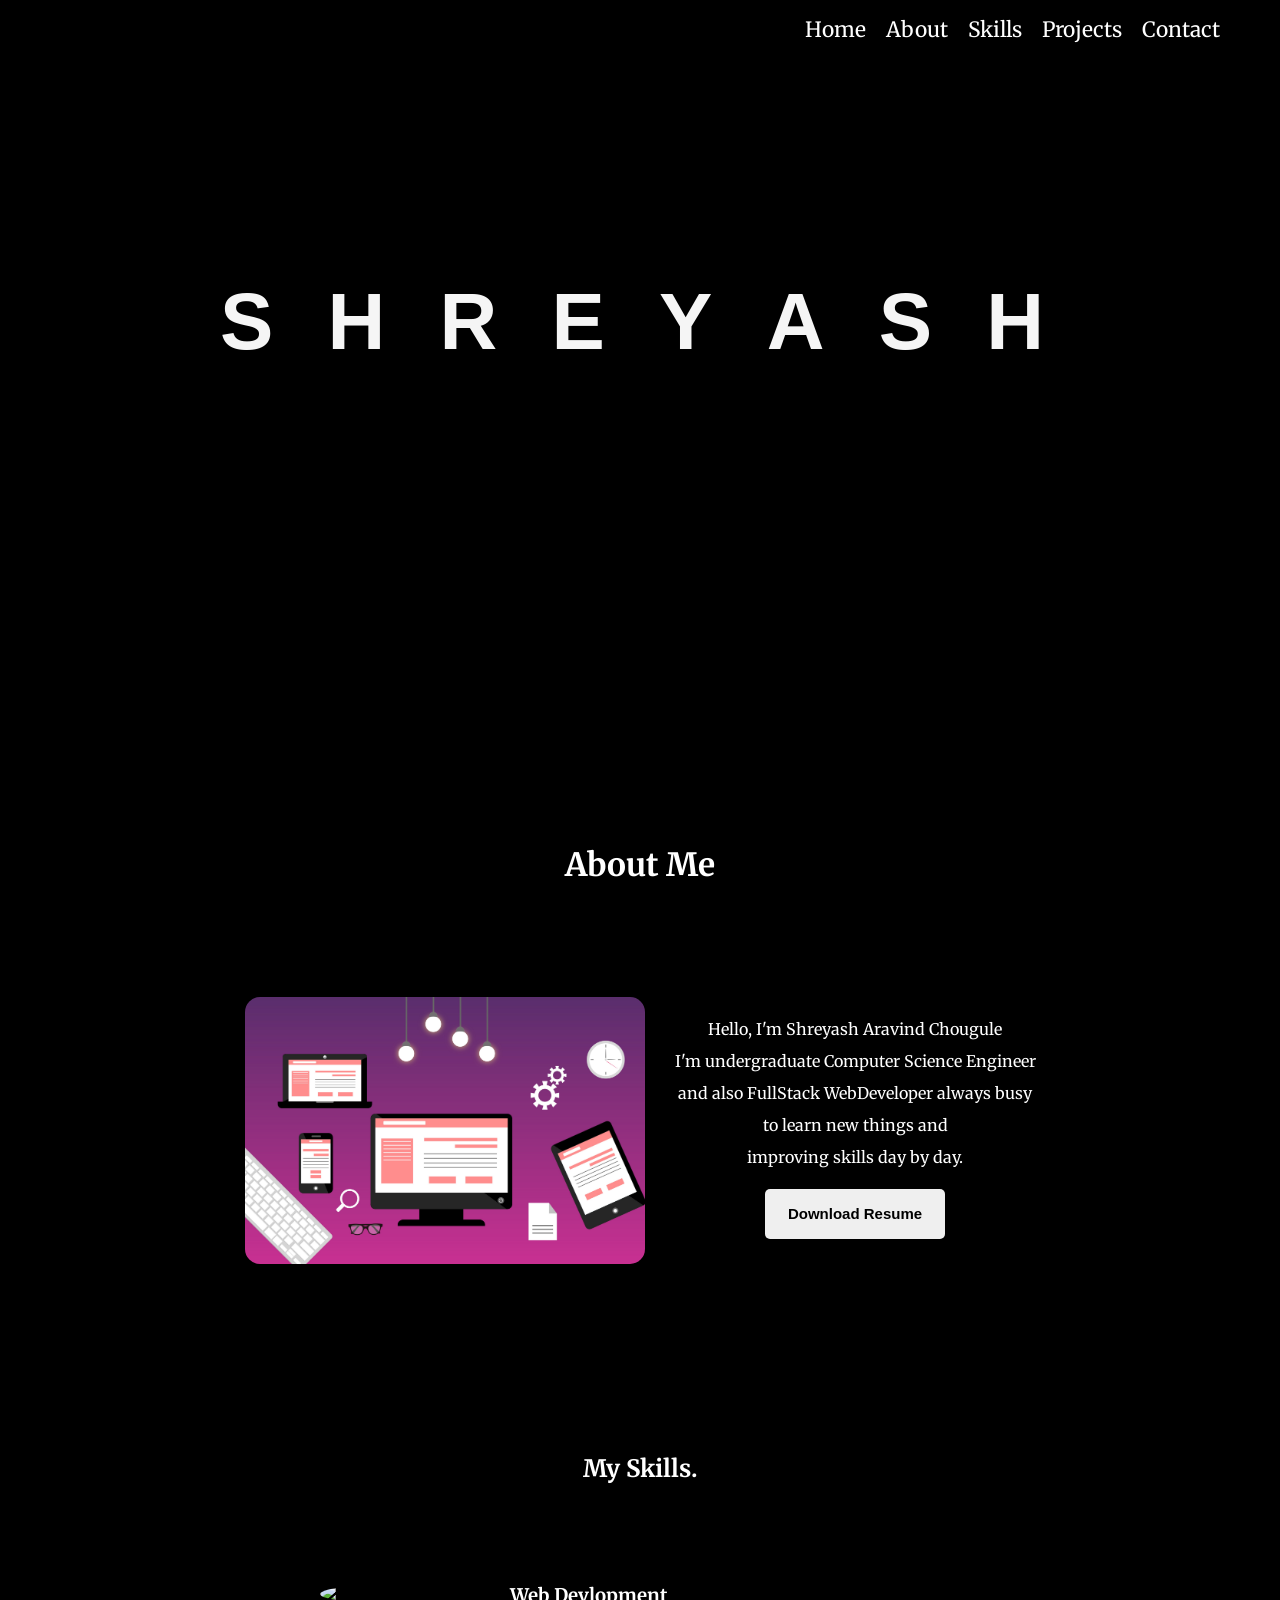
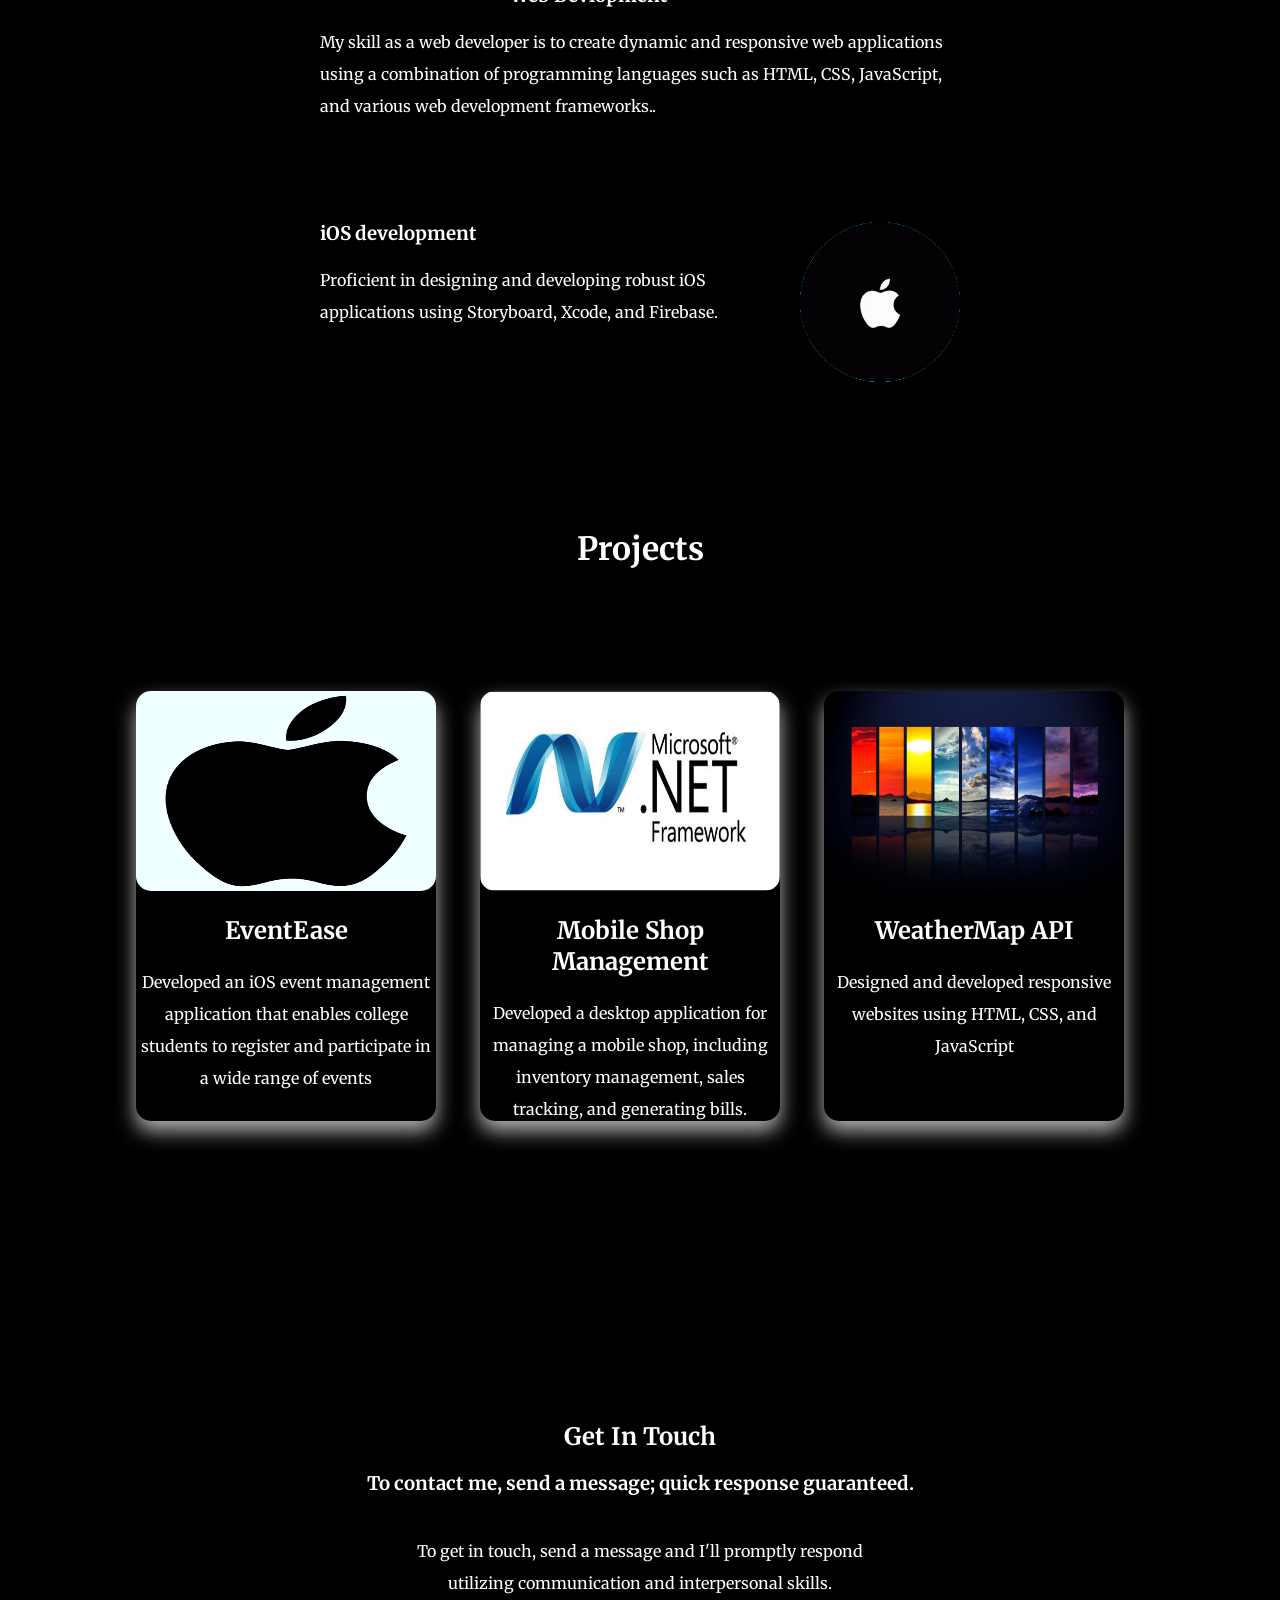
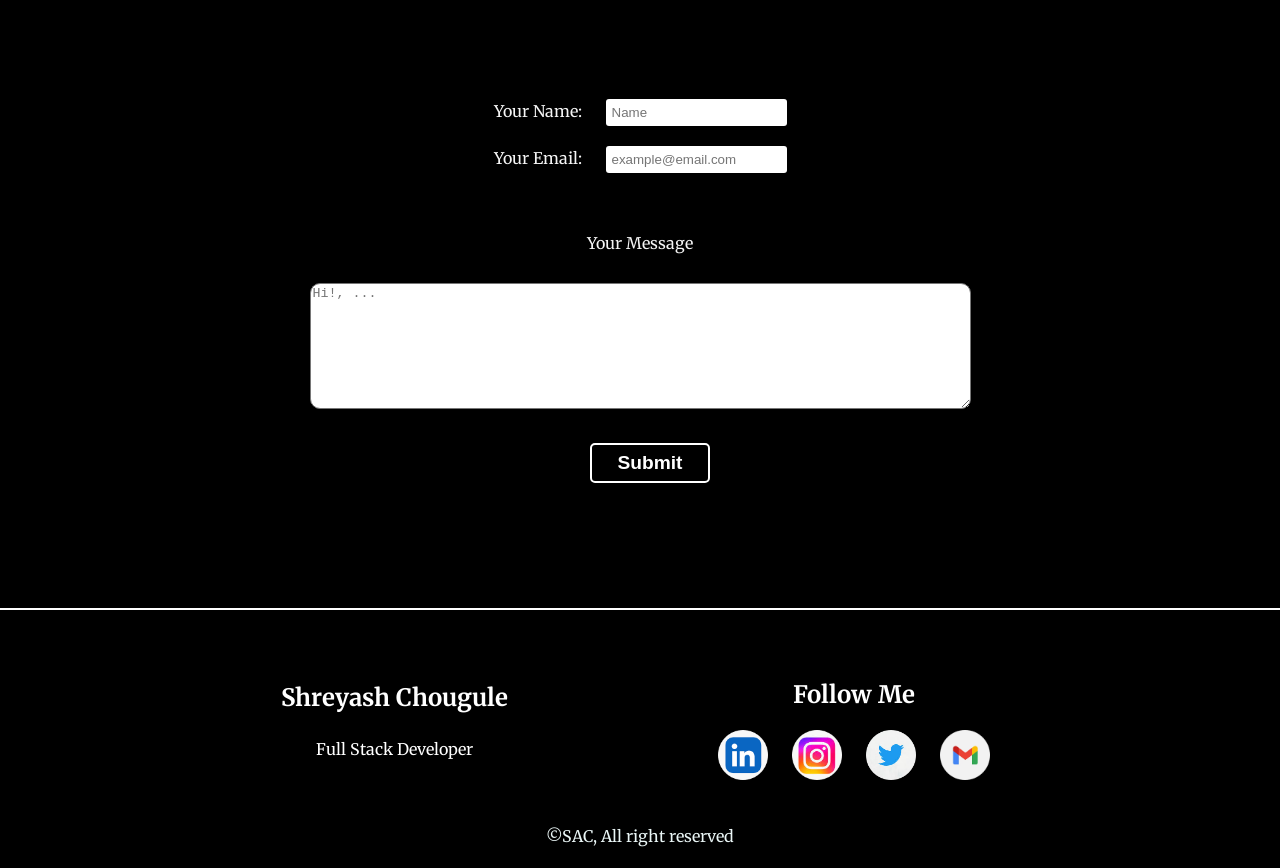
==== commit 50ddfaa6: "Update index.html" ====
--- a/index.html
+++ b/index.html
@@ -188,7 +188,7 @@
    </div>
    <label class="yourMes" for="yourMessage">Your Message</label>
    <br>
-   <textarea id="yourMessage" name="yourMessage" rows="8" cols="80" placeholder="     Hi!, ..."></textarea>
+   <textarea id="yourMessage" name="yourMessage" rows="8" cols="80" placeholder="Hi!, ..."></textarea>
    <br>
    <input type="submit" name="" class="button-submit">
 </form>
--- a/styles/styl.css
+++ b/styles/styl.css
@@ -349,3 +349,27 @@
 .inputFromUser textarea {
     margin: 30px;
 }
+
+@media (max-width: 576px) {
+  
+    body {
+        width: 100%; /* Adjust video width for smaller screens */
+    }
+}.smoke {
+    position: relative;
+    width: 100%; /* Set the width to 100% to ensure the video spans the container */
+}
+
+.smoke video {
+    width: 100%; /* Ensure the video fills the "smoke" container */
+    height: auto; /* Maintain the video's aspect ratio */
+}
+
+.smoke section {
+    position: relative;
+    height: 100%; /* Set the height to 100% to match the video's height */
+}
+
+.smoke h1 {
+    /* Your existing styles for the h1 element */
+}
